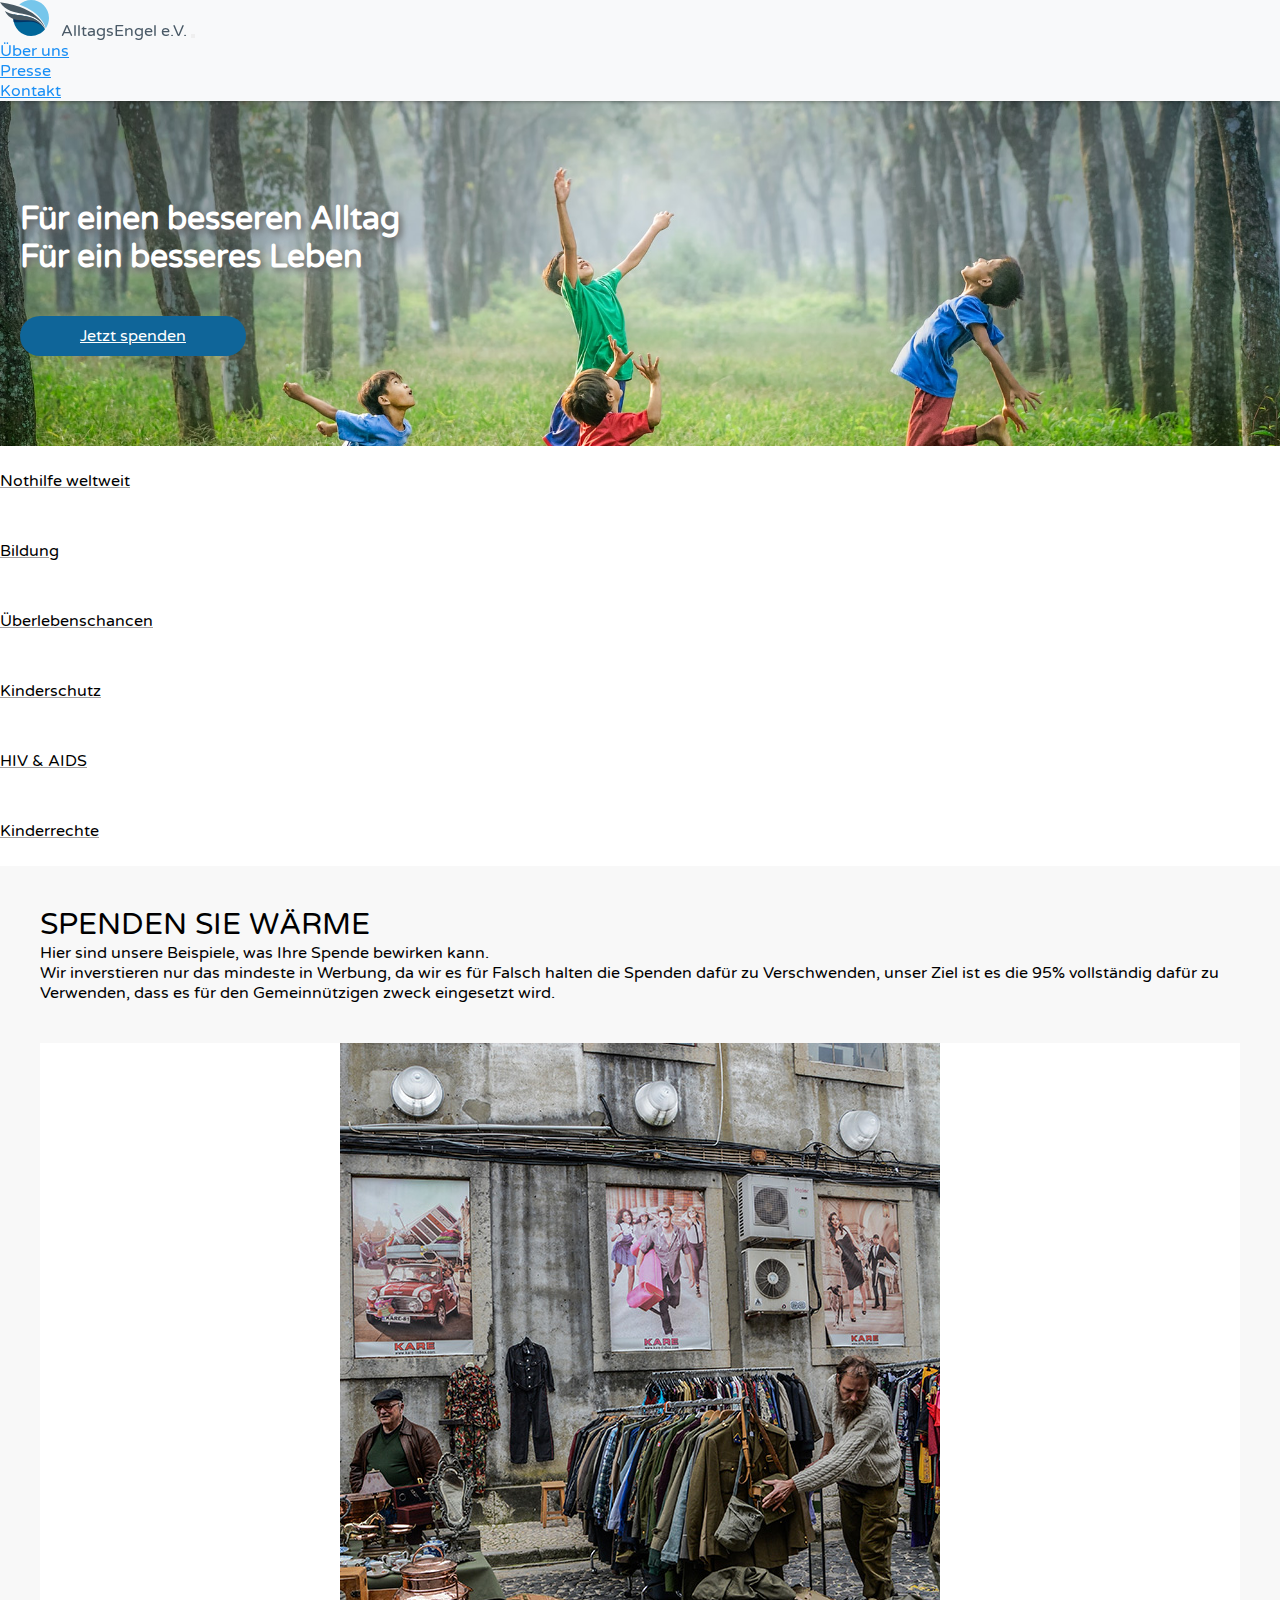
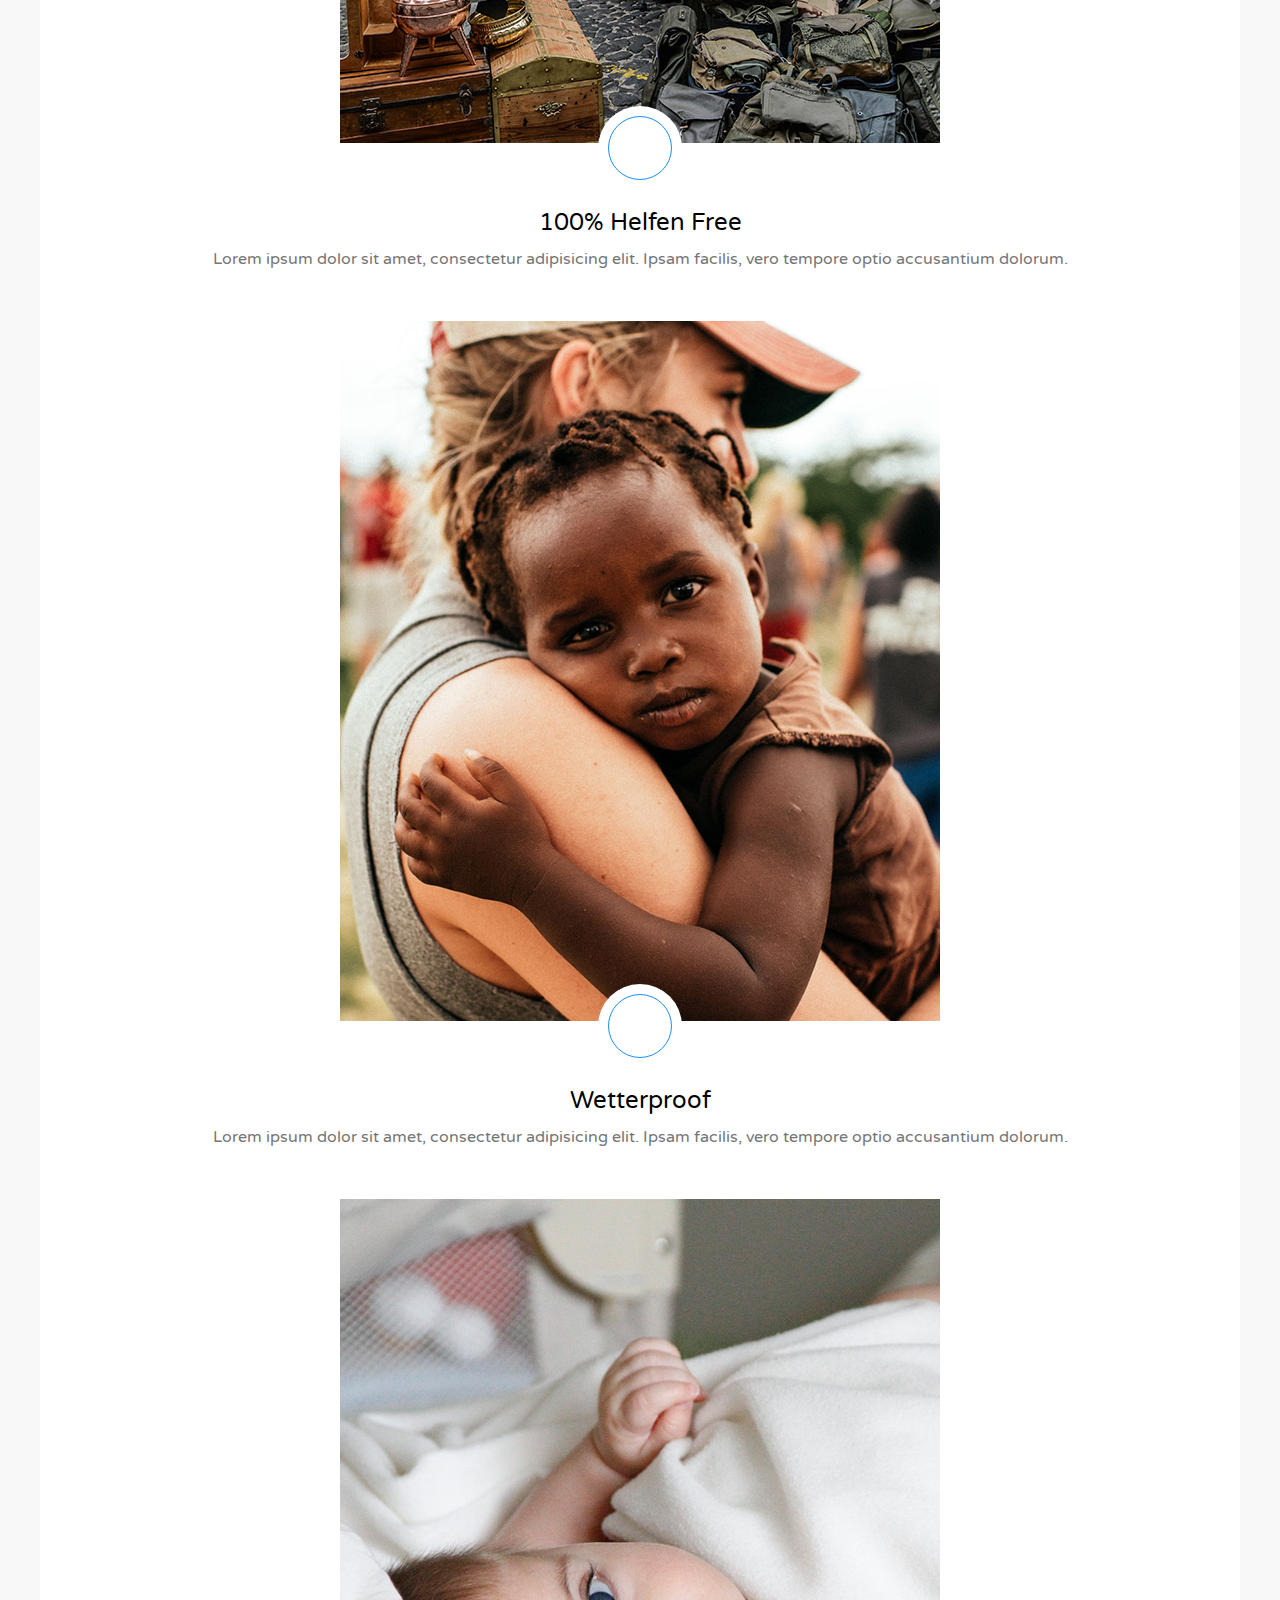
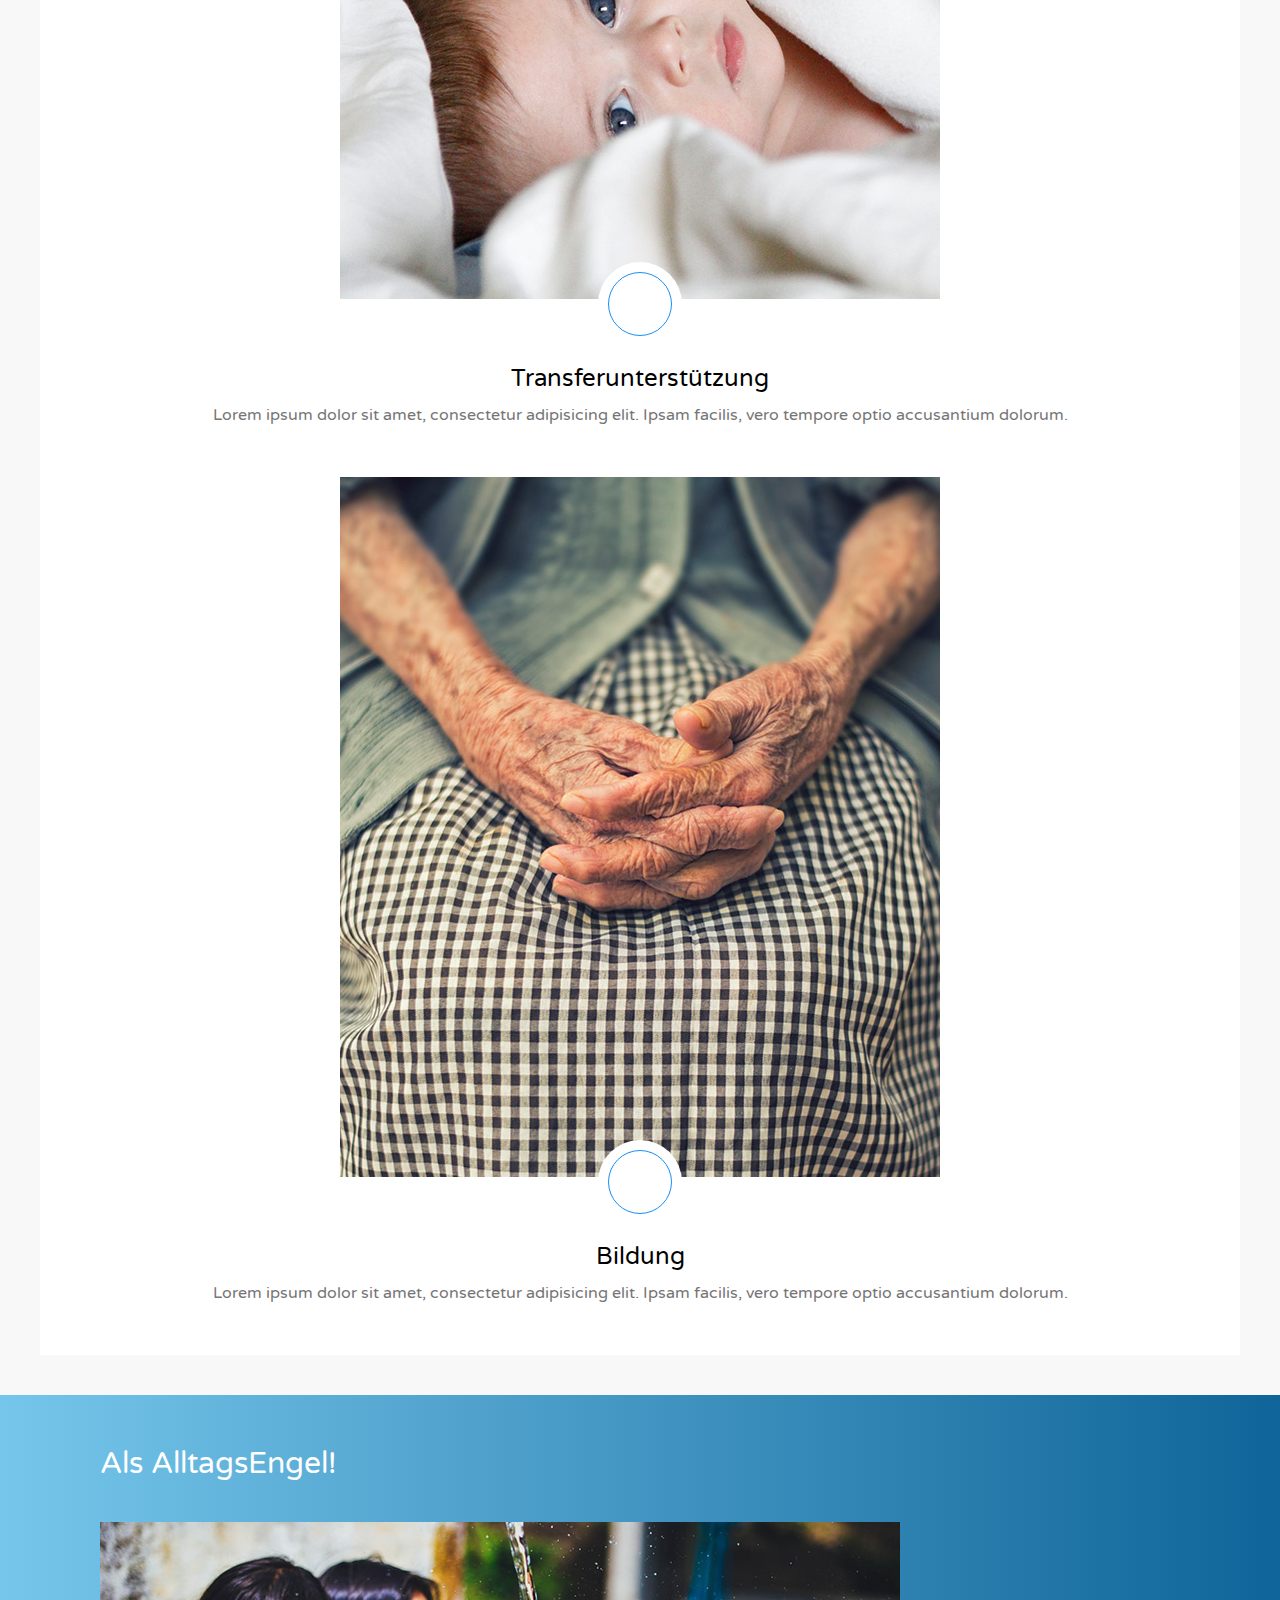
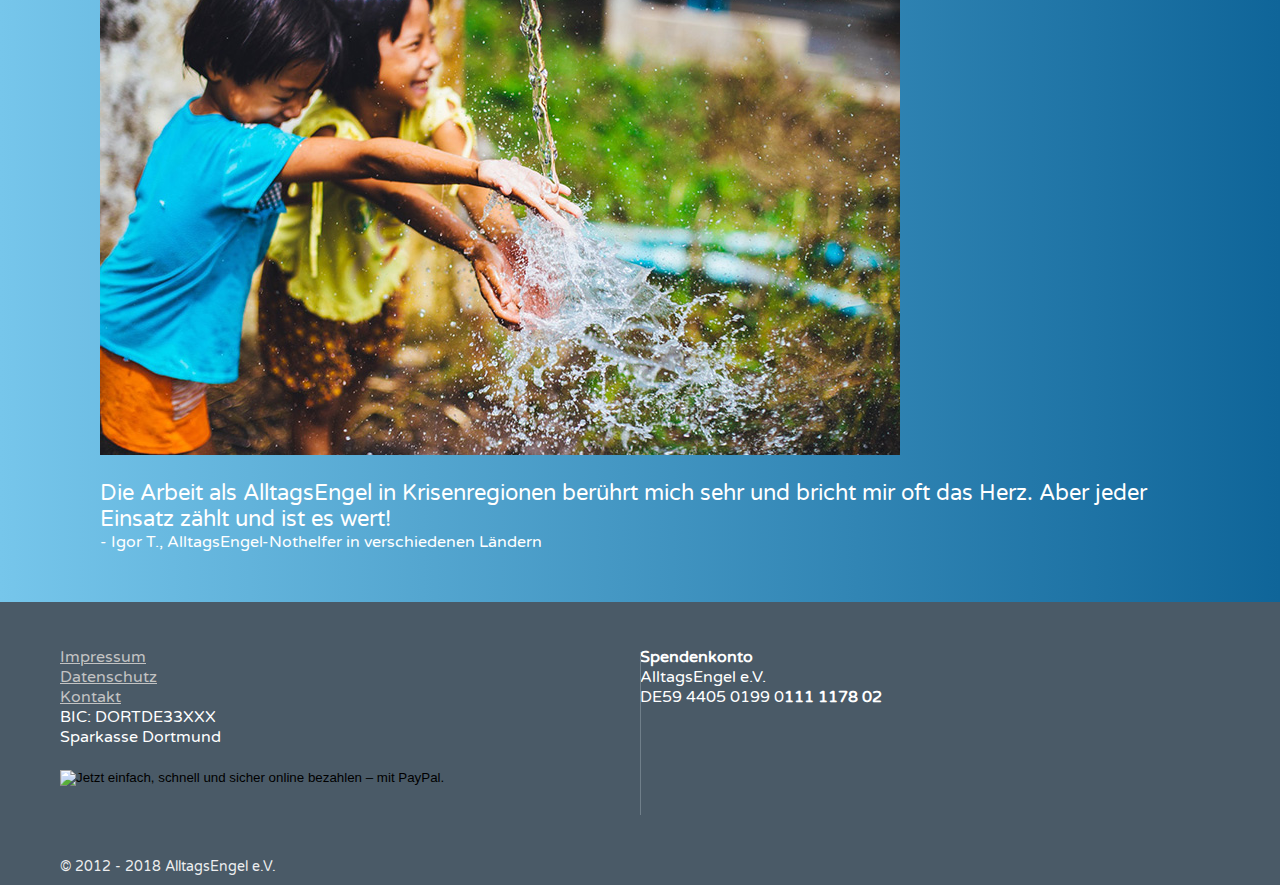
==== docs/index.html @ b0dc91b8 "init" ====
<!doctype html>
<html lang="en">
<head>
  <title>AlltagsEngel e.V.</title>
  <meta charset="utf-8">
  <meta name="viewport" content="width=device-width, initial-scale=1, shrink-to-fit=no">
  <link rel="stylesheet" href="https://maxcdn.bootstrapcdn.com/bootstrap/4.0.0-beta.2/css/bootstrap.min.css" integrity="sha384-PsH8R72JQ3SOdhVi3uxftmaW6Vc51MKb0q5P2rRUpPvrszuE4W1povHYgTpBfshb" crossorigin="anonymous">
  <link href="https://fonts.googleapis.com/css?family=Varela+Round" rel="stylesheet">
  <link rel="stylesheet" href="css/style.min.css">
  <style>
  .btn-primary {
    color: #fff;
    background-color: #0f6599 !important;
    border-color: #495962!important;
  }
  .btn-primary:hover {
    color: #fff;
    background-color: #495962 !important;
    border-color: #495962!important;
  }
  </style>

<link rel="apple-touch-icon" sizes="57x57" href="/img/favicon/apple-icon-57x57.png">
<link rel="apple-touch-icon" sizes="60x60" href="/img/favicon/apple-icon-60x60.png">
<link rel="apple-touch-icon" sizes="72x72" href="/img/favicon/apple-icon-72x72.png">
<link rel="apple-touch-icon" sizes="76x76" href="/img/favicon/apple-icon-76x76.png">
<link rel="apple-touch-icon" sizes="114x114" href="/img/favicon/apple-icon-114x114.png">
<link rel="apple-touch-icon" sizes="120x120" href="/img/favicon/apple-icon-120x120.png">
<link rel="apple-touch-icon" sizes="144x144" href="/img/favicon/apple-icon-144x144.png">
<link rel="apple-touch-icon" sizes="152x152" href="/img/favicon/apple-icon-152x152.png">
<link rel="apple-touch-icon" sizes="180x180" href="/img/favicon/apple-icon-180x180.png">
<link rel="icon" type="image/png" sizes="192x192"  href="/img/favicon/android-icon-192x192.png">
<link rel="icon" type="image/png" sizes="32x32" href="/img/favicon/favicon-32x32.png">
<link rel="icon" type="image/png" sizes="96x96" href="/img/favicon/favicon-96x96.png">
<link rel="icon" type="image/png" sizes="16x16" href="/img/favicon/favicon-16x16.png">
<link rel="manifest" href="/img/favicon/manifest.json">
<meta name="msapplication-TileColor" content="#0f6599">
<meta name="msapplication-TileImage" content="/img/favicon/ms-icon-144x144.png">
<meta name="theme-color" content="#0f6599 ">


</head>
<body>

  <div id="header">
    <div class="container">
      <nav class="navbar navbar-expand-lg navbar-light bg-light">
        <a class="navbar-brand" href="index.html">
          <img src="img/alltagsengel-logo.svg" alt="AlltagsEngel e.V. Logo" height="36px"> &nbsp;
          AlltagsEngel e.V.
        </a>
        <button class="navbar-toggler" type="button" data-toggle="collapse" data-target="#navbarSupportedContent" aria-controls="navbarSupportedContent" aria-expanded="false" aria-label="Toggle navigation">
          <span class="navbar-toggler-icon"></span>
        </button>

        <div class="collapse navbar-collapse" id="navbarSupportedContent">
          <ul class="navbar-nav ml-auto">
            <li class="nav-item active"><a class="nav-link" href="index.html">Über uns</a></li>
            <!--<li class="nav-item"><a class="nav-link" href="#">Für Spender</a></li>
            <li class="nav-item"><a class="nav-link" href="#">Aktuelles</a></li>-->
            <li class="nav-item "><a class="nav-link" href="presse.html">Presse</a></li>
            <li class="nav-item "><a class="nav-link" href="kontakt.html">Kontakt</a></li>
          </ul>
        </div>
      </nav>
    </div>
  </div>

  <div class="blc_welcome">
    <div class="container">
      <div class="jumbotron text-center">
        <h1 class="display-5" style="text-shadow: 3px 3px 6px rgb(101, 101, 101);">Für einen besseren Alltag<br/>Für ein besseres Leben</h1>
        <p class="lead">
          <a class="btn btn-primary btn-lg" href="https://www.paypal.com/cgi-bin/webscr?cmd=_s-xclick&hosted_button_id=SQ4GWABTQNSRS" role="button" target="_blank">Jetzt spenden</a>
        </p>
      </div>
    </div>
  </div>


  <div class="blc_service">
    <div class="container">
      <div class="service">
        <div class="row">
          <div class="col text-center">
            <div class="item">
              <a href="#">
                <i class="fas fa-life-ring"></i>
                <span class="title">Nothilfe weltweit</span>
              </a>
            </div>
          </div>
          <div class="col text-center">
            <div class="item">
              <a href="#">
                <i class="fas fa-building"></i>
                <span class="title">Bildung</span>
              </a>
            </div>
          </div>
          <div class="col text-center">
            <div class="item">
              <a href="#">
                <i class="fas fa-child"></i>
                <span class="title">Überlebenschancen</span>
              </a>
            </div>
          </div>
          <div class="col text-center">
            <div class="item">
              <a href="#">
                <i class="fas fa-medkit"></i>
                <span class="title">Kinderschutz</span>
              </a>
            </div>
          </div>
          <div class="col text-center">
            <div class="item">
              <a href="#">
                <i class="fas fa-anchor"></i>
                <span class="title">HIV & AIDS</span>
              </a>
            </div>
          </div>
          <div class="col text-center">
            <div class="item">
              <a href="#">
                <i class="fas fa-wheelchair"></i>
                <span class="title">Kinderrechte</span>
              </a>
            </div>
          </div>
        </div>
      </div>
    </div>
  </div>

  <div class="blc_slider" style="display: none">
    <div class="container">
      <div class="item">
        <h3>ENDLOSER KRIEG & EISIGE KÄLTE</h3>
        <p>Helfen Sie Kindern in Syrien den Winter zu überstehen</p>
      </div>
    </div>
  </div>

  <div class="blc_feature">
    <div class="container">
      <div class="feature">
        <div class="head text-center">
          <div class="title">SPENDEN SIE WÄRME</div>
          <div class="sub">Hier sind unsere Beispiele, was Ihre Spende bewirken kann.
              <br>
              Wir inverstieren nur das mindeste in Werbung, da wir es für Falsch halten die Spenden dafür zu Verschwenden,
              unser Ziel ist es die 95% vollständig dafür zu Verwenden, dass es für den Gemeinnützigen zweck eingesetzt wird.
          </div>
        </div>
        <div class="row">
          <div class="col">
            <div class="item">
              <div class="image">
                <img src="img/feature2.jpg" alt="" class="img-fluid">
                <div class="ico">
                  <i class="fab fa-accusoft"></i>
                </div>
              </div>
              <div class="title">100% Helfen Free</div>
              <div class="desc"><p>Lorem ipsum dolor sit amet, consectetur adipisicing elit. Ipsam facilis, vero tempore optio accusantium dolorum.</p></div>
            </div>
          </div>
          <div class="col">
            <div class="item">
              <div class="image">
                <img src="img/feature1.jpg" alt="" class="img-fluid">
                <div class="ico">
                  <i class="fas fa-birthday-cake"></i>
                </div>
              </div>
              <div class="title">Wetterproof</div>
              <div class="desc"><p>Lorem ipsum dolor sit amet, consectetur adipisicing elit. Ipsam facilis, vero tempore optio accusantium dolorum.</p></div>
            </div>
          </div>
          <div class="col">
            <div class="item">
              <div class="image">
                <img src="img/feature3.jpg" alt="" class="img-fluid">
                <div class="ico">
                  <i class="fab fa-fly"></i>
                </div>
              </div>
              <div class="title">Transferunterstützung</div>
              <div class="desc"><p>Lorem ipsum dolor sit amet, consectetur adipisicing elit. Ipsam facilis, vero tempore optio accusantium dolorum.</p></div>
            </div>
          </div>
          <div class="col">
            <div class="item">
              <div class="image">
                <img src="img/feature4.jpg" alt="" class="img-fluid">
                <div class="ico">
                  <i class="fas fa-fire-extinguisher"></i>
                </div>
              </div>
              <div class="title">Bildung</div>
              <div class="desc"><p>Lorem ipsum dolor sit amet, consectetur adipisicing elit. Ipsam facilis, vero tempore optio accusantium dolorum.</p></div>
            </div>
          </div>
        </div>
      </div>
    </div>
  </div>

  <div class="blc_akkordion" style="display:none">
    <div class="container">
      <div class="akkordion">
        <div class="head text-center">
          <div class="title">Your World, Just a Tap Away</div>
          <div class="sub">Stay in total control all the time. Whether you're using a smartphone, tablet, or computer, <br> a click or two is all you'll ever need to check in. The free Arlo app is available for iOS, Android, Apple TV and web browser.</div>
        </div>
        <div id="accordion" role="tablist">
          <div class="card">
            <div class="card-header" role="tab" id="headingOne">
              <h5 class="mb-0">
                <a data-toggle="collapse" href="#collapseOne" aria-expanded="true" aria-controls="collapseOne">
                  Be the First to Know
                </a>
              </h5>
            </div>

            <div id="collapseOne" class="collapse show" role="tabpanel" aria-labelledby="headingOne" data-parent="#accordion">
              <div class="card-body">
                Anim pariatur cliche reprehenderit, enim eiusmod high life accusamus terry richardson ad squid. 3 wolf moon officia aute, non cupidatat skateboard dolor brunch. Food truck quinoa nesciunt laborum eiusmod. Brunch 3 wolf moon tempor, sunt aliqua put a bird on it squid single-origin coffee nulla assumenda shoreditch et. Nihil anim keffiyeh helvetica, craft beer labore wes anderson cred nesciunt sapiente ea proident. Ad vegan excepteur butcher vice lomo. Leggings occaecat craft beer farm-to-table, raw denim aesthetic synth nesciunt you probably haven't heard of them accusamus labore sustainable VHS.
              </div>
            </div>
          </div>
          <div class="card">
            <div class="card-header" role="tab" id="headingTwo">
              <h5 class="mb-0">
                <a class="collapsed" data-toggle="collapse" href="#collapseTwo" aria-expanded="false" aria-controls="collapseTwo">
                  Never Miss a Moment Again
                </a>
              </h5>
            </div>
            <div id="collapseTwo" class="collapse" role="tabpanel" aria-labelledby="headingTwo" data-parent="#accordion">
              <div class="card-body">
                Anim pariatur cliche reprehenderit, enim eiusmod high life accusamus terry richardson ad squid. 3 wolf moon officia aute, non cupidatat skateboard dolor brunch. Food truck quinoa nesciunt laborum eiusmod. Brunch 3 wolf moon tempor, sunt aliqua put a bird on it squid single-origin coffee nulla assumenda shoreditch et. Nihil anim keffiyeh helvetica, craft beer labore wes anderson cred nesciunt sapiente ea proident. Ad vegan excepteur butcher vice lomo. Leggings occaecat craft beer farm-to-table, raw denim aesthetic synth nesciunt you probably haven't heard of them accusamus labore sustainable VHS.
              </div>
            </div>
          </div>
          <div class="card">
            <div class="card-header" role="tab" id="headingThree">
              <h5 class="mb-0">
                <a class="collapsed" data-toggle="collapse" href="#collapseThree" aria-expanded="false" aria-controls="collapseThree">
                  Get More Angles Covered
                </a>
              </h5>
            </div>
            <div id="collapseThree" class="collapse" role="tabpanel" aria-labelledby="headingThree" data-parent="#accordion">
              <div class="card-body">
                Anim pariatur cliche reprehenderit, enim eiusmod high life accusamus terry richardson ad squid. 3 wolf moon officia aute, non cupidatat skateboard dolor brunch. Food truck quinoa nesciunt laborum eiusmod. Brunch 3 wolf moon tempor, sunt aliqua put a bird on it squid single-origin coffee nulla assumenda shoreditch et. Nihil anim keffiyeh helvetica, craft beer labore wes anderson cred nesciunt sapiente ea proident. Ad vegan excepteur butcher vice lomo. Leggings occaecat craft beer farm-to-table, raw denim aesthetic synth nesciunt you probably haven't heard of them accusamus labore sustainable VHS.
              </div>
            </div>
          </div>
        </div>
      </div>
    </div>
  </div>

  <div class="blc_history">
    <div class="container">
      <div class="history">
        <div class="head text-center">
          <div class="title">Als AlltagsEngel!</div>
        </div>
        <div class="row">
          <div class="col">
            <img src="img/quote.jpg" alt="" class="img-fluid">
          </div>
          <div class="col">
            <blockquote>
              <i class="fas fa-quote-right"></i> Die Arbeit als AlltagsEngel in Krisenregionen berührt mich sehr und bricht mir oft das Herz. 
              Aber jeder Einsatz zählt und ist es wert!
            </blockquote>
            <div class="cite_author">- Igor T., AlltagsEngel-Nothelfer in verschiedenen Ländern</div>
          </div>
        </div>
      </div>
    </div>
  </div>

  <div class="blc_media" style="display:none">
    <div class="container">
      <div class="media">
        <div class="row">
          <div class="col">
            <div class="head text-center">
              <div class="title">In unsere Press</div>
            </div>
            <blockquote>
              “These neat-looking cameras are a cinch to install and can be placed just about anywhere, and they deliver sharp daytime and nighttime video”
            </blockquote>
            <div class="author">John R. Delaney - <a href="#">PCMag.com</a></div>
          </div>
          <div class="col">
            <div class="head text-center">
              <div class="title">Unsere Partners</div>
            </div>
          </div>
        </div>
      </div>
    </div>
  </div>

  <div class="blc_news" style="display:none">
    <div class="container">
      <div class="news">
        <div class="head text-center">
          <div class="title">Aktuelles</div>
          <div class="link"><a href="#">Alle Beiträge</a></div>
        </div>
        <div class="row">
          <div class="col">
            <div class="item">
              <div class="image"><a href="#"><img src="img/news1.jpg" alt="" class="img-fluid"></a></div>
              <div class="title"><a href="#">Weihnachtsbrief: 25 mal 0 ergibt nächstes Jahr 5000</a></div>
              <div class="desc"><p>Diese Rechnung hebelt alle mathematische Logik aus und stimmt dennoch. Wer wissen will, welcher erschreckende Hintergrund zu diesem Ergebnis führt, liest unseren Weihnachtsbrief 2017...</p></div>
            </div>
          </div>
          <div class="col">
            <div class="item">
              <div class="image"><a href="#"><img src="img/news2.jpg" alt="" class="img-fluid"></a></div>
              <div class="title"><a href="#">Weihnachtsbrief: 25 mal 0 ergibt nächstes Jahr 5000</a></div>
              <div class="desc"><p>Diese Rechnung hebelt alle mathematische Logik aus und stimmt dennoch. Wer wissen will, welcher erschreckende Hintergrund zu diesem Ergebnis führt, liest unseren Weihnachtsbrief 2017...</p></div>
            </div>
          </div>
          <div class="col">
            <div class="item">
              <div class="image"><a href="#"><img src="img/news3.jpg" alt="" class="img-fluid"></a></div>
              <div class="title"><a href="#">Weihnachtsbrief: 25 mal 0 ergibt nächstes Jahr 5000</a></div>
              <div class="desc"><p>Diese Rechnung hebelt alle mathematische Logik aus und stimmt dennoch. Wer wissen will, welcher erschreckende Hintergrund zu diesem Ergebnis führt, liest unseren Weihnachtsbrief 2017...</p></div>
            </div>
          </div>
        </div>
      </div>
    </div>
  </div>

  <div id="footer">
    <div class="container">
      <div class="footer-content">
        <div class="row">
          <div class="col">
            <div class="menu">
              <div class="item">
                <ul>
                  <li><a href="impressum.html">Impressum</a></li>
                  <li><a href="datenschutz.html">Datenschutz</a></li>
                  <li><a href="kontakt.html">Kontakt</a></li>
                </ul>
              </div>
              <div class="item" style="display:none">
                <div class="title">Weitere Angebote</div>
                <ul>
                  <li><a href="#">Blog</a></li>
                </ul>
              </div>
            </div>
          </div>
          <div class="col">
            <div>
                <b>Spendenkonto</b><br/>
                AlltagsEngel e.V.<br/>
                DE59 4405 0199 0<b>111 1178 02</b><br/>
                BIC: DORTDE33XXX<br/>
                Sparkasse Dortmund<br/>
                <br/>

                  <form action="https://www.paypal.com/cgi-bin/webscr" method="post" target="_top">
                    <input type="hidden" name="cmd" value="_s-xclick">
                    <input type="hidden" name="hosted_button_id" value="SQ4GWABTQNSRS">
                    <input type="image" src="https://www.paypalobjects.com/de_DE/DE/i/btn/btn_donate_SM.gif" border="0" name="submit" alt="Jetzt einfach, schnell und sicher online bezahlen – mit PayPal.">
                    <img alt="" border="0" src="https://www.paypalobjects.com/de_DE/i/scr/pixel.gif" width="1" height="1">
                  </form>


            </div>
            <div class="newsletter" style="display:none">
              <div class="title">Join Our Newsletter</div>
              <form action="#">
                <input type="text" placeholder="Email address">
                <button>GO</button>
              </form>
            </div>
            <div class="social">
              <a href="https://www.facebook.com/AlltagsEngel-eV-259475700794579/" target="_blank"><i class="fab fa-facebook-f"></i></a>
              <a href="#"><i class="fab fa-twitter"></i></a>
              <a href="#"><i class="fab fa-instagram"></i></a>
              <a href="#"><i class="fab fa-youtube"></i></a>
            </div>
          </div>
        </div>
        <div class="copyright">
          <br/>
          &copy; 2012 - 2018 AlltagsEngel e.V.
        </div>
      </div>
    </div>
  </div>


  <script src="https://code.jquery.com/jquery-3.2.1.slim.min.js" integrity="sha384-KJ3o2DKtIkvYIK3UENzmM7KCkRr/rE9/Qpg6aAZGJwFDMVNA/GpGFF93hXpG5KkN" crossorigin="anonymous"></script>
  <script src="https://cdnjs.cloudflare.com/ajax/libs/popper.js/1.12.3/umd/popper.min.js" integrity="sha384-vFJXuSJphROIrBnz7yo7oB41mKfc8JzQZiCq4NCceLEaO4IHwicKwpJf9c9IpFgh" crossorigin="anonymous"></script>
  <script src="https://maxcdn.bootstrapcdn.com/bootstrap/4.0.0-beta.2/js/bootstrap.min.js" integrity="sha384-alpBpkh1PFOepccYVYDB4do5UnbKysX5WZXm3XxPqe5iKTfUKjNkCk9SaVuEZflJ" crossorigin="anonymous"></script>
  <script defer src="https://use.fontawesome.com/releases/v5.0.2/js/all.js"></script>
</body>
</html>
---- docs/css/style.min.css ----
*{margin:0;padding:0;list-style:none}body{font-family:'Varela Round', Arial, Helvetica, sans-serif;font-size:16px;background-color:#e5e5e5}a{color:#1a8ff5}a:hover{text-decoration:none}.head{margin-bottom:40px}.head .title{font-size:30px}#header{position:fixed;left:0;right:0;top:0;box-shadow:0 0 4px rgba(0,0,0,0.5);background-color:#f8f9fa;z-index:10}#header .navbar-brand{color:#4a5a67;position:relative}.blc_welcome .jumbotron{background:url("../img/welcome.jpg") center;background-size:cover;color:#fff;padding:200px 20px 100px;border-radius:0;margin:0}.blc_welcome .btn{border-radius:30px;padding:10px 60px}.blc_welcome h1{margin-bottom:50px}.blc_service .service{background-color:#fff}.blc_service .service .item{padding:25px 0;transition:all 0.3s ease;box-shadow:0 0 20px transparent}.blc_service .service .item:hover{box-shadow:0 0 40px rgba(0,0,0,0.1)}.blc_service .service .item svg{margin-bottom:10px;font-size:50px}.blc_service .service .item a{color:#a2a2a2;display:block;transition:all 0.3s ease}.blc_service .service .item a .title{color:#000;transition:all 0.3s ease}.blc_service .service .item a:hover{color:#1a8ff5}.blc_service .service .item a:hover .title{color:#1a8ff5}.blc_service .service .item .title{display:block}.blc_feature .feature{background-color:#f8f8f8;padding:40px}.blc_feature .item{background-color:#fff;text-align:center;transition:all 0.3s ease;box-shadow:0 0 20px transparent}.blc_feature .item:hover{box-shadow:0 0 40px rgba(0,0,0,0.1)}.blc_feature .item .image{position:relative;margin-bottom:60px}.blc_feature .item .image .ico{width:62px;height:62px;display:block;border-radius:50%;background-color:#fff;position:absolute;bottom:0;left:50%;line-height:72px;text-align:center;transform:translate(-50%, 50%);border:1px solid #1a8ff5;color:#1a8ff5;box-shadow:0 0 0 10px #fff}.blc_feature .item .image .ico svg{font-size:30px}.blc_feature .item .title{font-size:24px;margin-bottom:10px}.blc_feature .item .desc{padding:0 20px 50px;color:#757575}.blc_feature .item p{line-height:24px}.blc_akkordion .akkordion{background-color:#fff;padding:60px 160px}.blc_akkordion .card{border:0}.blc_akkordion .card a{color:#1a8ff5}.blc_akkordion .card a.collapsed{color:#000}.blc_akkordion .card .card-header{background:transparent;border:0}.blc_akkordion .card .card-body{padding-top:0;line-height:26px}.blc_history .history{
    color: #fff;
    padding: 50px 100px; 
    background: #0f6599;
    background: -moz-linear-gradient(left,#76c6eb 0%, #0f6599 100%);
    background: -webkit-linear-gradient(left, #76c6eb 0%, #0f6599 100%);
    background: linear-gradient(to right, #76c6eb 0%, #0f6599 100%);
    filter: progid:DXImageTransform.Microsoft.gradient( startColorstr='#76c6eb', endColorstr='#0f6599',GradientType=1 ); /* IE6-9 */
}
.blc_history .history blockquote{font-size:22px;padding-top:20px}.blc_history .history blockquote svg{font-size:60px}.blc_media .media{background-color:#fff;padding:50px 100px}.blc_media .media blockquote{text-align:center;font-size:22px;line-height:34px}.blc_media .media .author{text-align:center;font-style:italic}.blc_news .head{position:relative}.blc_news .head .link{position:absolute;top:50%;right:0;transform:translateY(-50%)}.blc_news .news{background-color:#f1f1f1;padding:50px 60px}.blc_news .news .item{background-color:#fff;text-align:center}.blc_news .news .title{padding:20px 30px}.blc_news .news .desc{padding:0 30px 20px}.blc_details .details{background-color:#fff;padding:50px 30% 50px 60px}.footer-content{background:#4a5a67;color:#fff;padding:45px 60px 10px;position:relative}.footer-content:before{content:'';background-color:#707f8a;width:1px;position:absolute;top:50px;bottom:70px;left:50%;display:block}.footer-content a{color:#c3c3c3}.footer-content a:hover{color:#fff}.footer-content .title{margin-bottom:20px;font-size:18px}.footer-content .menu .item{float:left;width:50%}.footer-content .newsletter{padding-left:140px;position:relative;margin-bottom:40px}.footer-content .newsletter input{border:0;background-color:#fff;border-radius:50px;padding:10px 30px;width:100%}.footer-content .newsletter button{position:absolute;bottom:0;right:0;background-color:transparent;border:0;width:60px;height:44px;cursor:pointer}.footer-content .social{padding-left:140px}.footer-content .social a{font-size:28px;margin-right:20px}.footer-content .copyright{font-size:14px;padding-top:20px;opacity:0.9}.footer-content .copyright a{margin-right:20px}@media (min-width: 1400px){.container{max-width:1440px}}
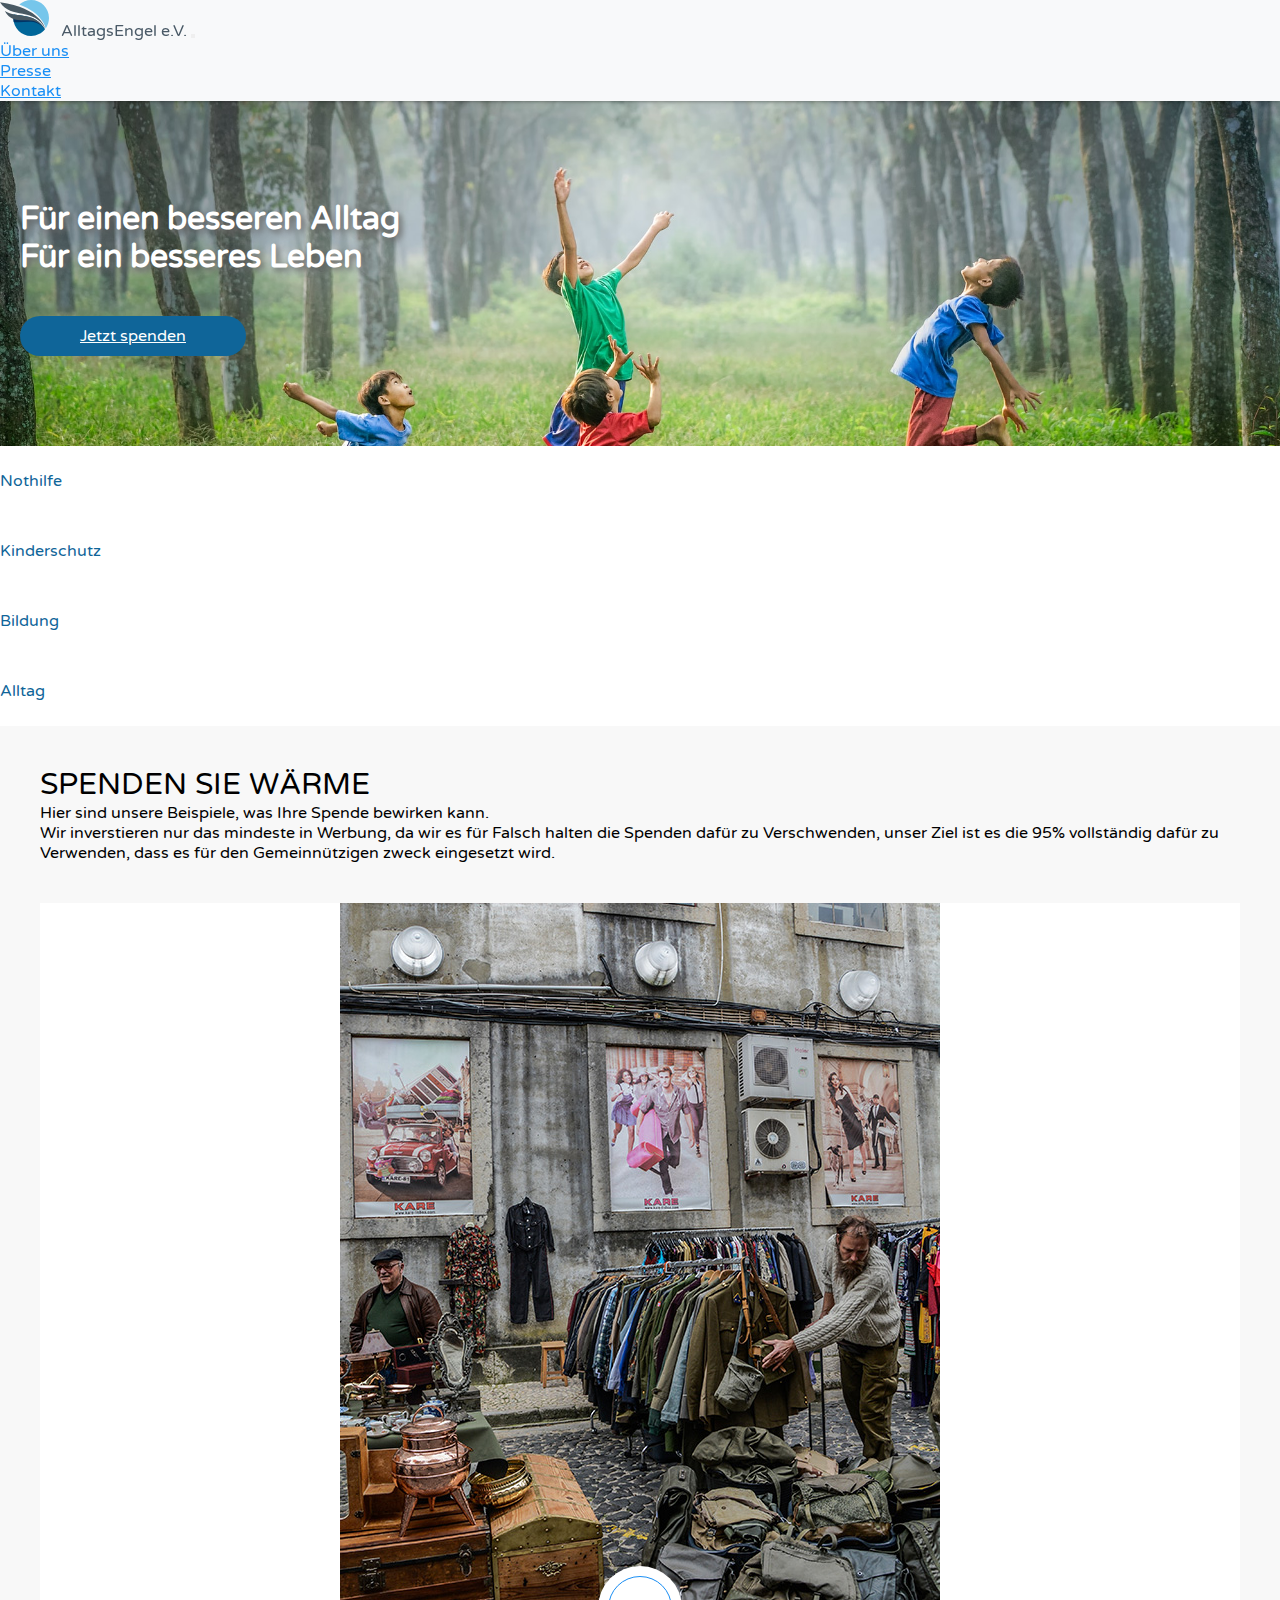
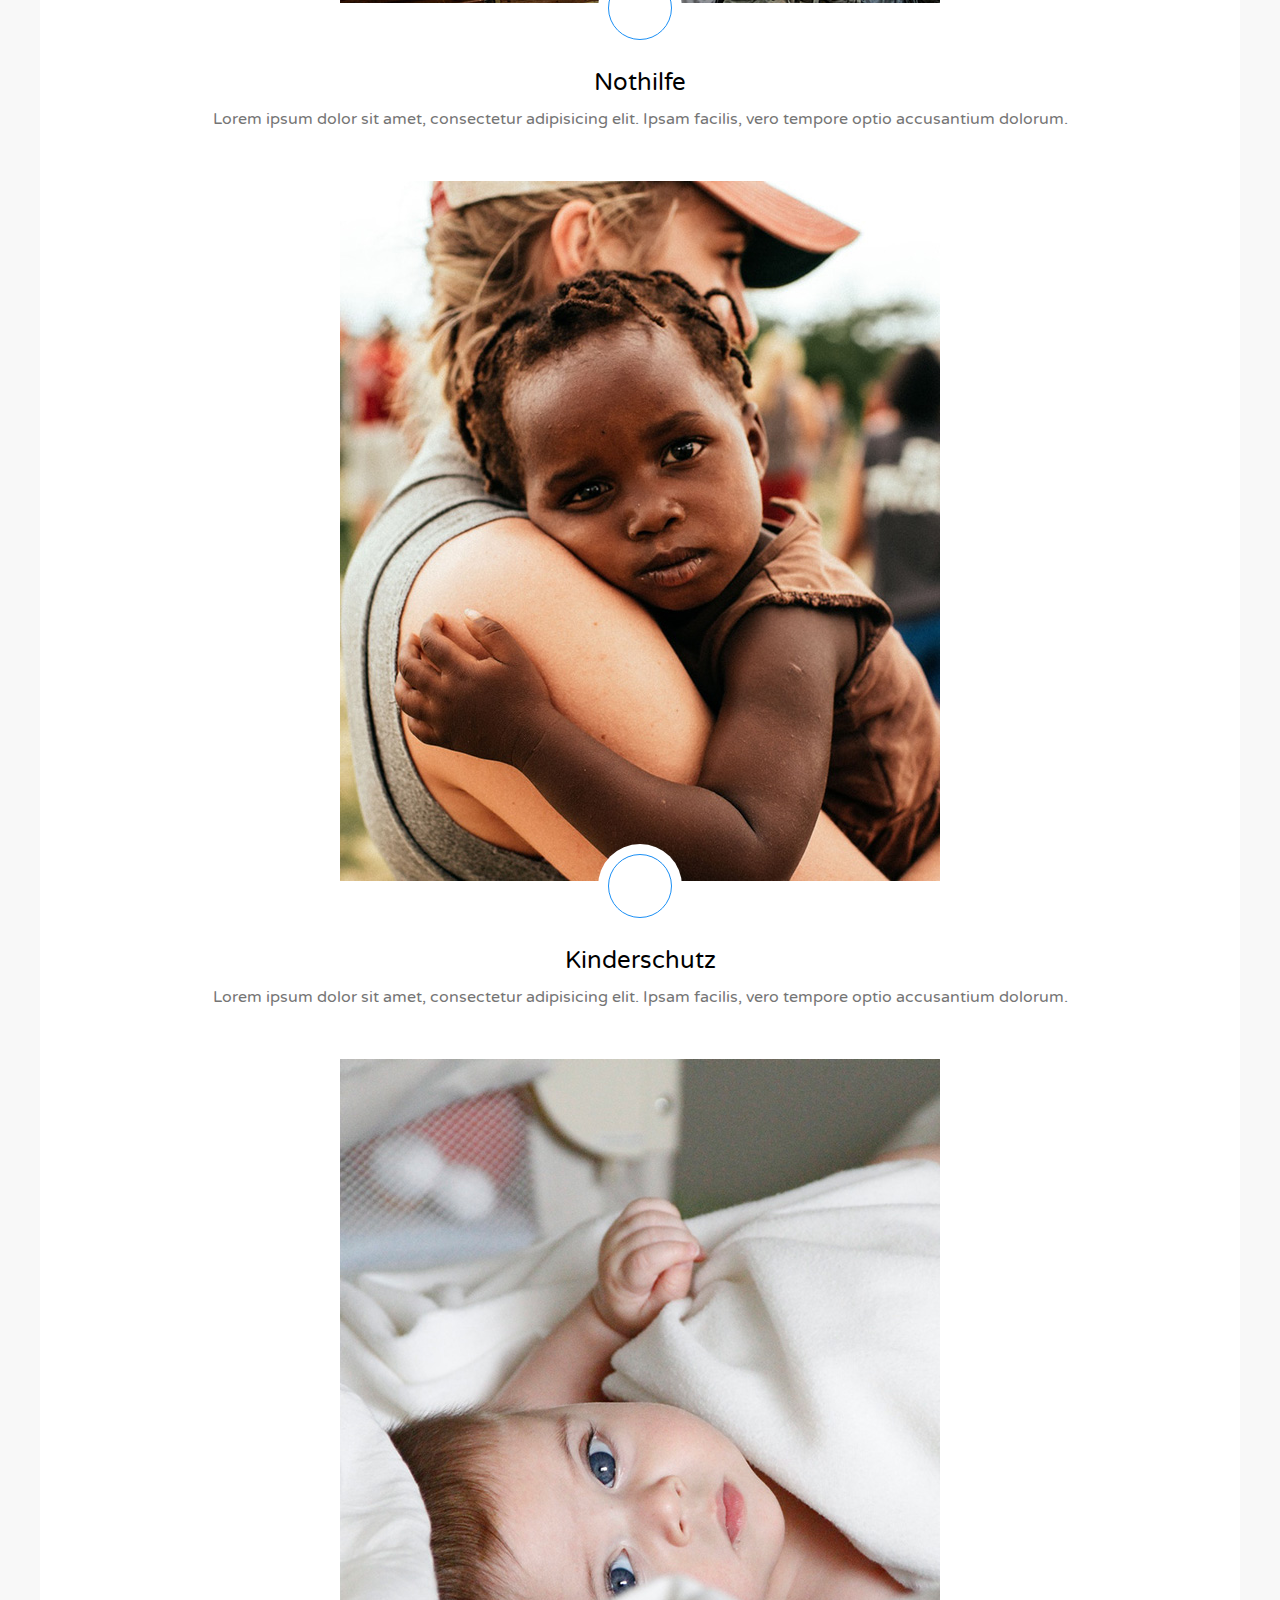
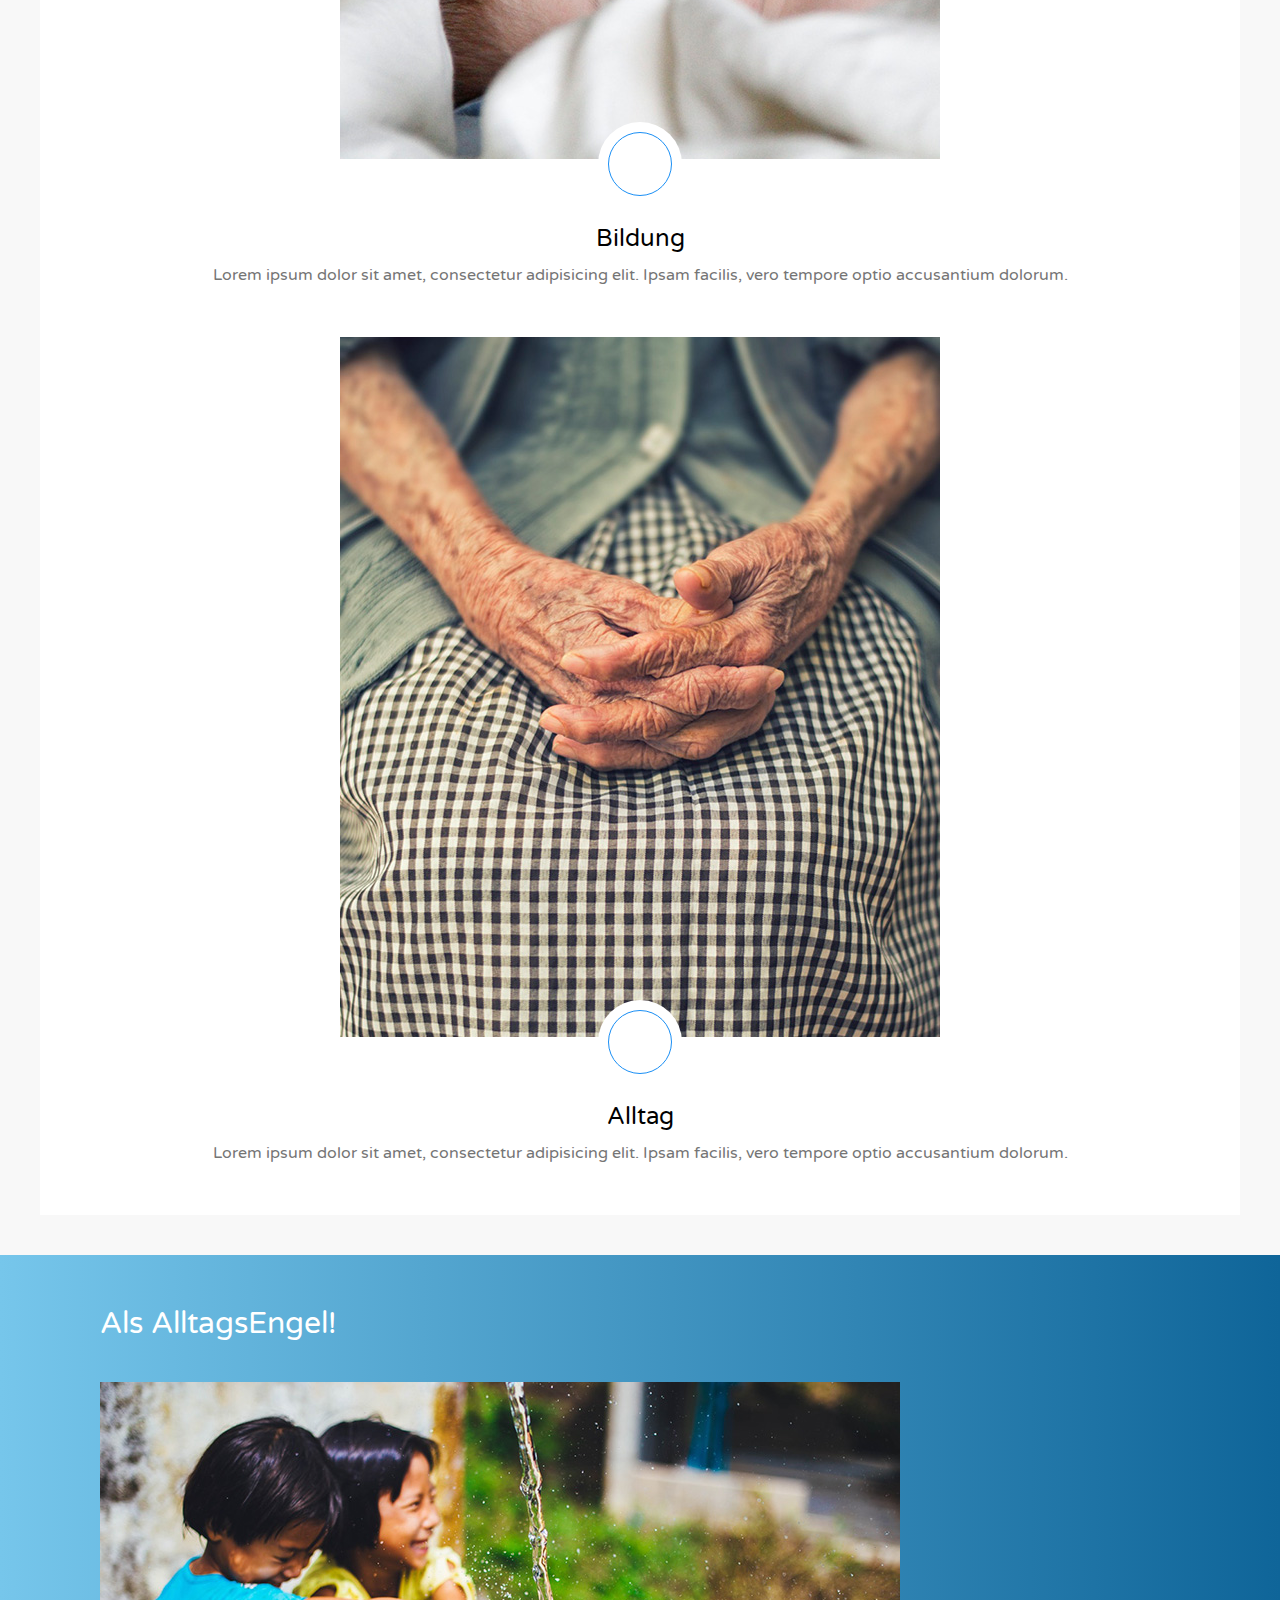
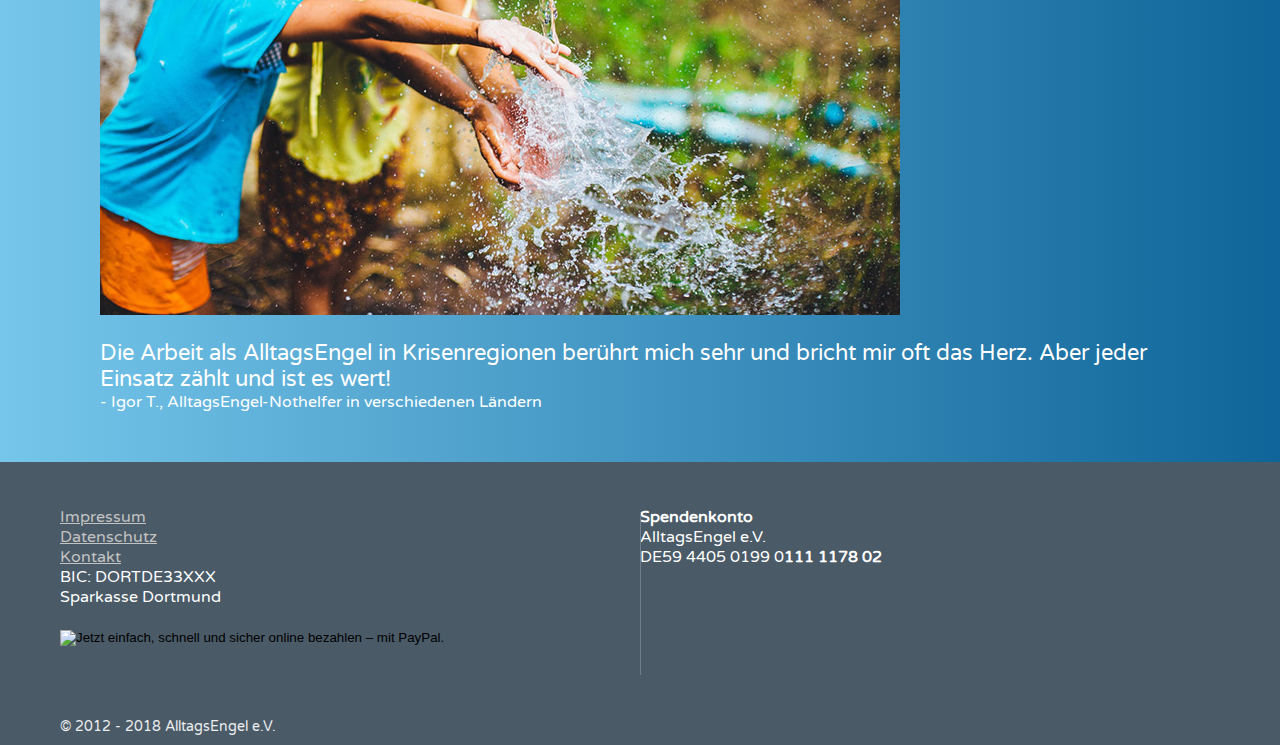
==== commit f65e564e: "update src" ====
--- a/docs/index.html
+++ b/docs/index.html
@@ -3,7 +3,8 @@
 <head>
   <title>AlltagsEngel e.V.</title>
   <meta charset="utf-8">
-  <meta name="viewport" content="width=device-width, initial-scale=1, shrink-to-fit=no">
+  <meta name="viewport" content="width=device-width, initial-scale=1">
+  <!--<meta name="viewport" content="width=device-width, initial-scale=1, shrink-to-fit=no">-->
   <link rel="stylesheet" href="https://maxcdn.bootstrapcdn.com/bootstrap/4.0.0-beta.2/css/bootstrap.min.css" integrity="sha384-PsH8R72JQ3SOdhVi3uxftmaW6Vc51MKb0q5P2rRUpPvrszuE4W1povHYgTpBfshb" crossorigin="anonymous">
   <link href="https://fonts.googleapis.com/css?family=Varela+Round" rel="stylesheet">
   <link rel="stylesheet" href="css/style.min.css">
@@ -82,58 +83,44 @@
     <div class="container">
       <div class="service">
         <div class="row">
-          <div class="col text-center">
-            <div class="item">
-              <a href="#">
+          <div class="col-sm-3 col-xs-6 text-center">
+            <div class="item">
+              <span style="color:#0f6599">
                 <i class="fas fa-life-ring"></i>
-                <span class="title">Nothilfe weltweit</span>
-              </a>
-            </div>
-          </div>
-          <div class="col text-center">
-            <div class="item">
-              <a href="#">
+                <span class="title">Nothilfe</span>
+              </span>
+            </div>
+          </div>
+          <div class="col-sm-3 col-xs-6 text-center">
+            <div class="item">
+              <span style="color:#0f6599">
+                <i class="fas fa-child"></i>
+                <span class="title">Kinderschutz</span>
+              </span>
+            </div>
+          </div>
+          <div class="col-sm-3 col-xs-6 text-center">
+            <div class="item">
+              <span style="color:#0f6599">
                 <i class="fas fa-building"></i>
                 <span class="title">Bildung</span>
-              </a>
-            </div>
-          </div>
-          <div class="col text-center">
-            <div class="item">
-              <a href="#">
-                <i class="fas fa-child"></i>
-                <span class="title">Überlebenschancen</span>
-              </a>
-            </div>
-          </div>
-          <div class="col text-center">
-            <div class="item">
-              <a href="#">
-                <i class="fas fa-medkit"></i>
-                <span class="title">Kinderschutz</span>
-              </a>
-            </div>
-          </div>
-          <div class="col text-center">
-            <div class="item">
-              <a href="#">
-                <i class="fas fa-anchor"></i>
-                <span class="title">HIV & AIDS</span>
-              </a>
-            </div>
-          </div>
-          <div class="col text-center">
-            <div class="item">
-              <a href="#">
+              </span>
+            </div>
+          </div>
+          <div class="col-sm-3 col-xs-6 text-center">
+            <div class="item">
+              <span style="color:#0f6599">
                 <i class="fas fa-wheelchair"></i>
-                <span class="title">Kinderrechte</span>
-              </a>
-            </div>
-          </div>
-        </div>
-      </div>
-    </div>
-  </div>
+                <span class="title">Alltag</span>
+              </span>
+            </div>
+          </div>
+        </div>
+      </div>
+    </div>
+  </div>
+  
+
 
   <div class="blc_slider" style="display: none">
     <div class="container">
@@ -161,10 +148,10 @@
               <div class="image">
                 <img src="img/feature2.jpg" alt="" class="img-fluid">
                 <div class="ico">
-                  <i class="fab fa-accusoft"></i>
+                  <i class="fas fa-life-ring"></i>
                 </div>
               </div>
-              <div class="title">100% Helfen Free</div>
+              <div class="title">Nothilfe</div>
               <div class="desc"><p>Lorem ipsum dolor sit amet, consectetur adipisicing elit. Ipsam facilis, vero tempore optio accusantium dolorum.</p></div>
             </div>
           </div>
@@ -173,10 +160,10 @@
               <div class="image">
                 <img src="img/feature1.jpg" alt="" class="img-fluid">
                 <div class="ico">
-                  <i class="fas fa-birthday-cake"></i>
+                  <i class="fas fa-child"></i>
                 </div>
               </div>
-              <div class="title">Wetterproof</div>
+              <div class="title">Kinderschutz</div>
               <div class="desc"><p>Lorem ipsum dolor sit amet, consectetur adipisicing elit. Ipsam facilis, vero tempore optio accusantium dolorum.</p></div>
             </div>
           </div>
@@ -185,10 +172,10 @@
               <div class="image">
                 <img src="img/feature3.jpg" alt="" class="img-fluid">
                 <div class="ico">
-                  <i class="fab fa-fly"></i>
+                  <i class="fas fa-building"></i>
                 </div>
               </div>
-              <div class="title">Transferunterstützung</div>
+              <div class="title">Bildung</div>
               <div class="desc"><p>Lorem ipsum dolor sit amet, consectetur adipisicing elit. Ipsam facilis, vero tempore optio accusantium dolorum.</p></div>
             </div>
           </div>
@@ -197,10 +184,10 @@
               <div class="image">
                 <img src="img/feature4.jpg" alt="" class="img-fluid">
                 <div class="ico">
-                  <i class="fas fa-fire-extinguisher"></i>
+                  <i class="fas fa-wheelchair"></i>
                 </div>
               </div>
-              <div class="title">Bildung</div>
+              <div class="title">Alltag</div>
               <div class="desc"><p>Lorem ipsum dolor sit amet, consectetur adipisicing elit. Ipsam facilis, vero tempore optio accusantium dolorum.</p></div>
             </div>
           </div>
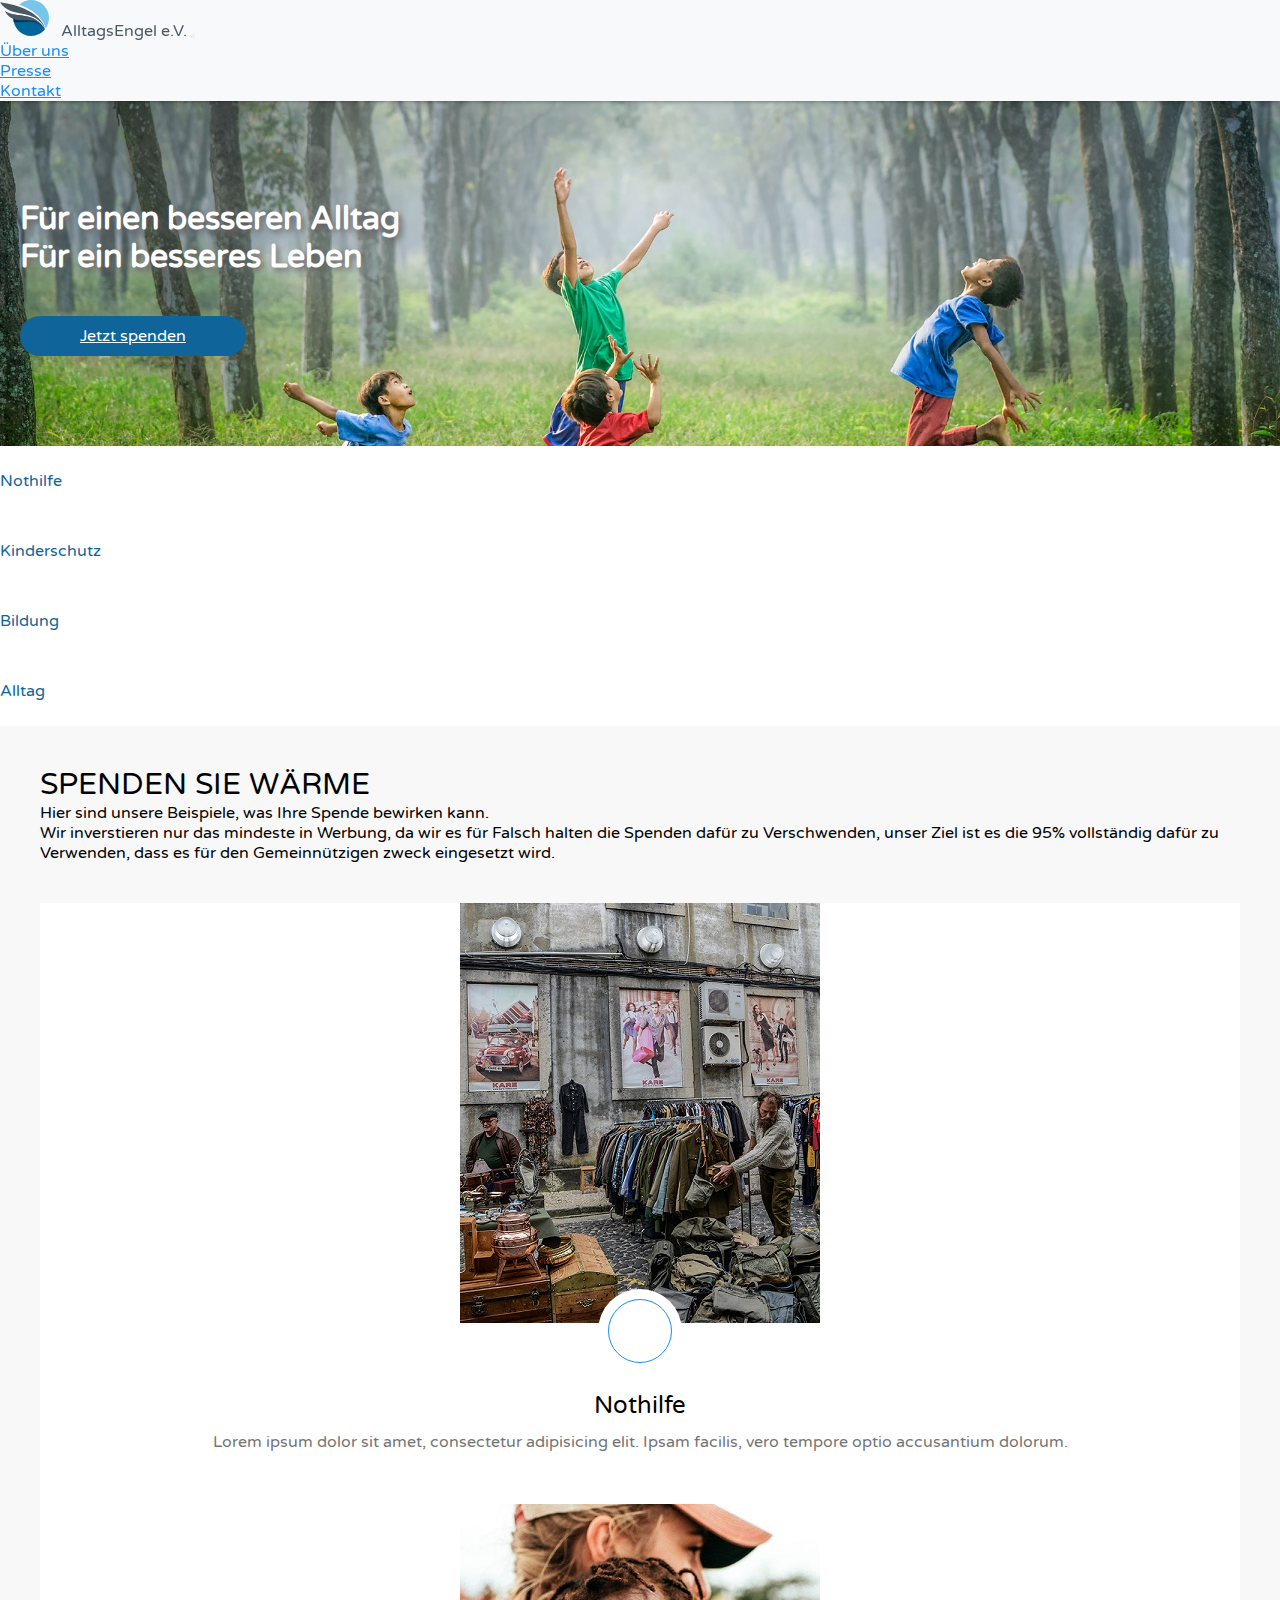
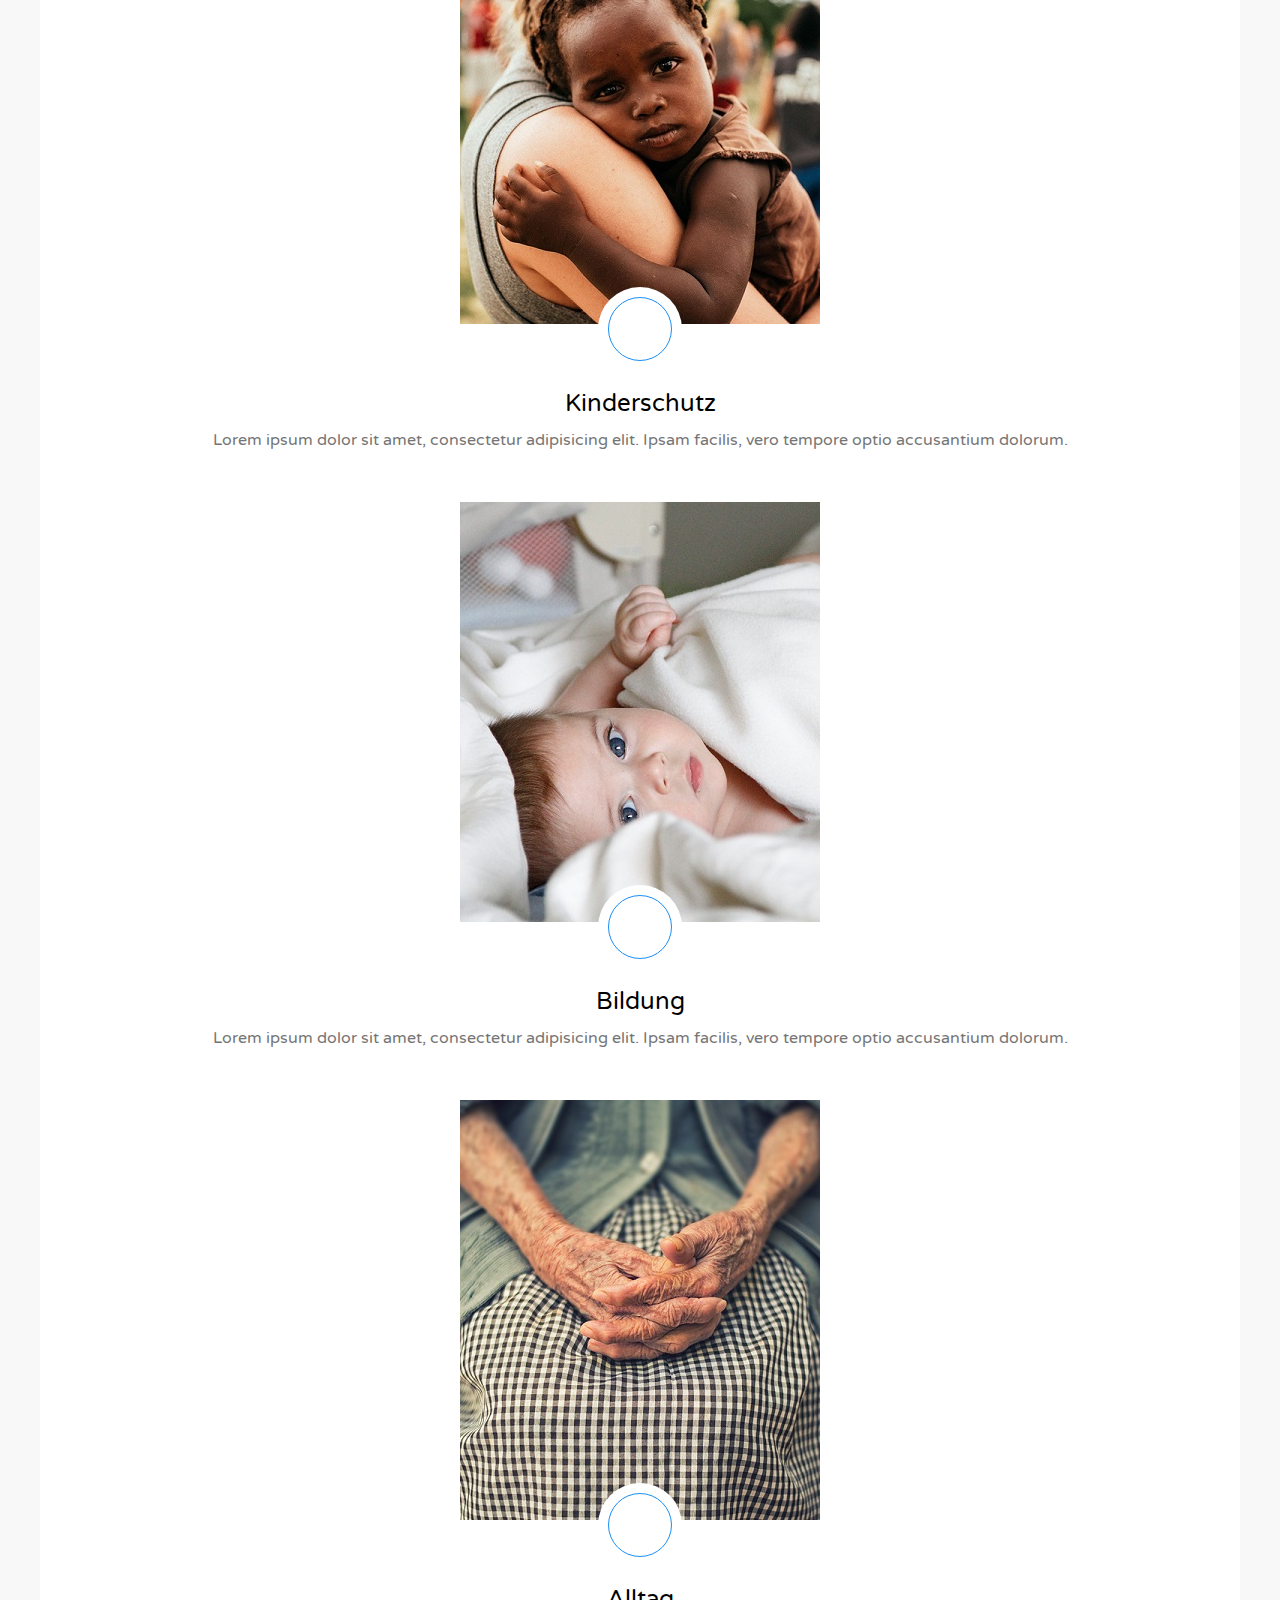
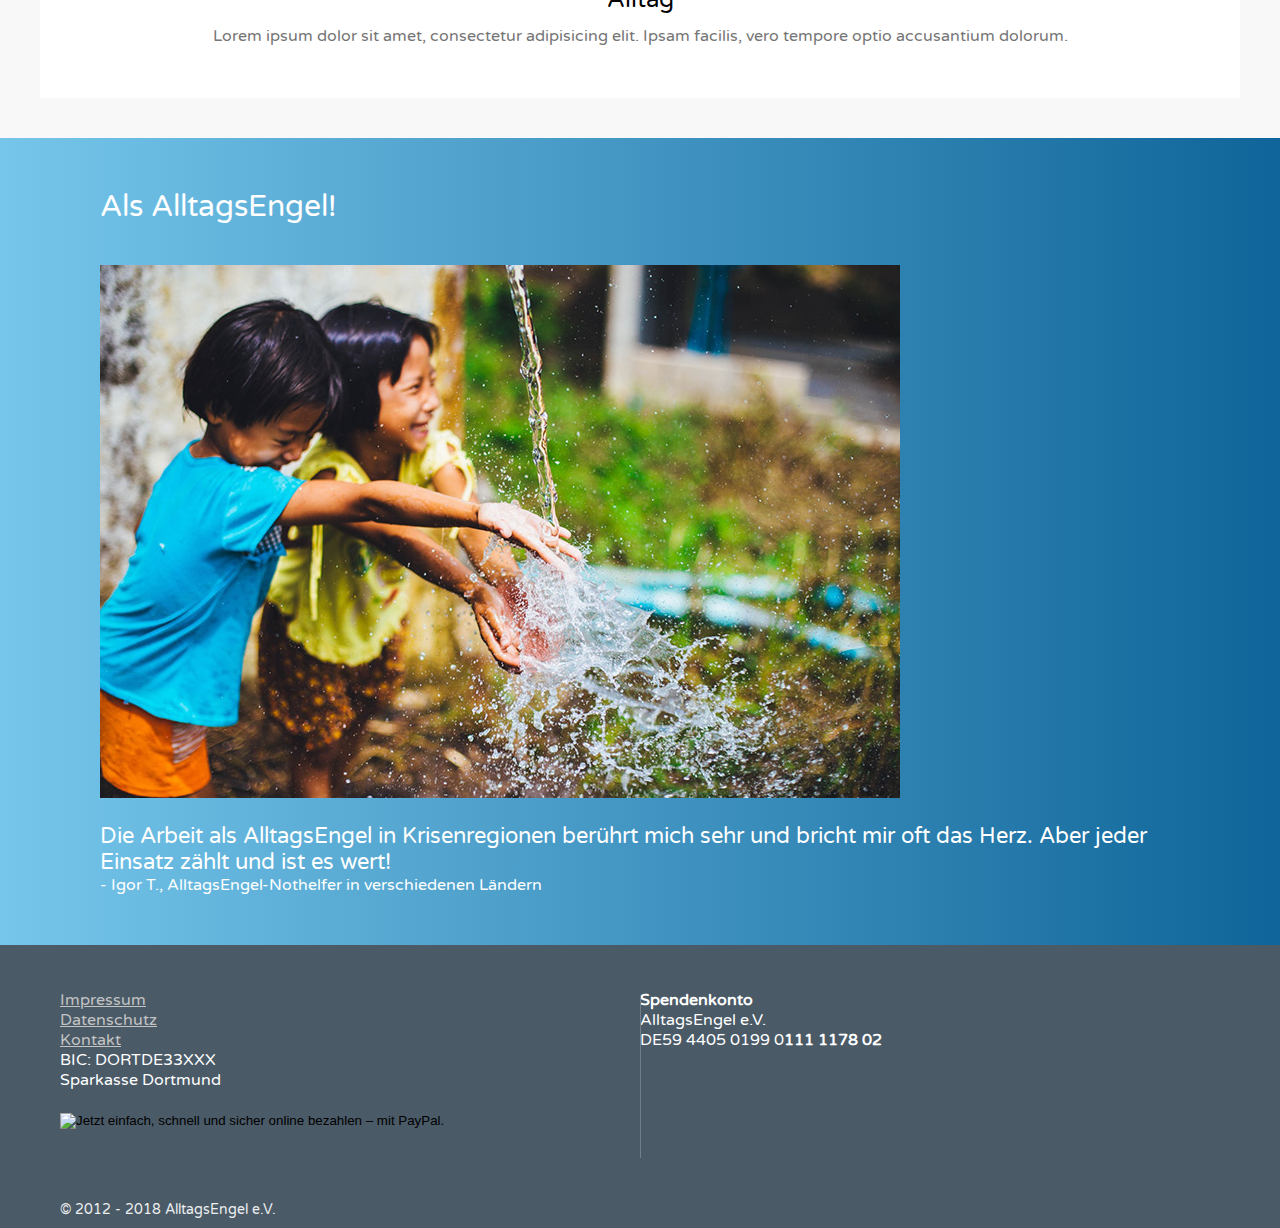
==== commit 21b00c01: "update - website" ====
--- a/docs/index.html
+++ b/docs/index.html
@@ -1,9 +1,12 @@
 <!doctype html>
 <html lang="en">
 <head>
-  <title>AlltagsEngel e.V.</title>
   <meta charset="utf-8">
   <meta name="viewport" content="width=device-width, initial-scale=1">
+
+  <title>AlltagsEngel e.V.</title>
+  <meta name="description" content="Eine gemeinnützige Organisation aus Dortmund" />
+
   <!--<meta name="viewport" content="width=device-width, initial-scale=1, shrink-to-fit=no">-->
   <link rel="stylesheet" href="https://maxcdn.bootstrapcdn.com/bootstrap/4.0.0-beta.2/css/bootstrap.min.css" integrity="sha384-PsH8R72JQ3SOdhVi3uxftmaW6Vc51MKb0q5P2rRUpPvrszuE4W1povHYgTpBfshb" crossorigin="anonymous">
   <link href="https://fonts.googleapis.com/css?family=Varela+Round" rel="stylesheet">
@@ -20,7 +23,19 @@
     border-color: #495962!important;
   }
   </style>
-
+<script type="application/ld+json">
+  {
+    "@context": "http://schema.org",
+    "@type": "Organization",
+    "url": "http://www.alltagsengel.org",
+    "name": "AlltagsEngel e.V.",
+    "contactPoint": {
+      "@type": "ContactPoint",
+      "telephone": "+49-231-902595-0",
+      "contactType": "Kontakt"
+    }
+  }
+  </script>
 <link rel="apple-touch-icon" sizes="57x57" href="/img/favicon/apple-icon-57x57.png">
 <link rel="apple-touch-icon" sizes="60x60" href="/img/favicon/apple-icon-60x60.png">
 <link rel="apple-touch-icon" sizes="72x72" href="/img/favicon/apple-icon-72x72.png">
@@ -122,15 +137,6 @@
   
 
 
-  <div class="blc_slider" style="display: none">
-    <div class="container">
-      <div class="item">
-        <h3>ENDLOSER KRIEG & EISIGE KÄLTE</h3>
-        <p>Helfen Sie Kindern in Syrien den Winter zu überstehen</p>
-      </div>
-    </div>
-  </div>
-
   <div class="blc_feature">
     <div class="container">
       <div class="feature">
@@ -196,61 +202,6 @@
     </div>
   </div>
 
-  <div class="blc_akkordion" style="display:none">
-    <div class="container">
-      <div class="akkordion">
-        <div class="head text-center">
-          <div class="title">Your World, Just a Tap Away</div>
-          <div class="sub">Stay in total control all the time. Whether you're using a smartphone, tablet, or computer, <br> a click or two is all you'll ever need to check in. The free Arlo app is available for iOS, Android, Apple TV and web browser.</div>
-        </div>
-        <div id="accordion" role="tablist">
-          <div class="card">
-            <div class="card-header" role="tab" id="headingOne">
-              <h5 class="mb-0">
-                <a data-toggle="collapse" href="#collapseOne" aria-expanded="true" aria-controls="collapseOne">
-                  Be the First to Know
-                </a>
-              </h5>
-            </div>
-
-            <div id="collapseOne" class="collapse show" role="tabpanel" aria-labelledby="headingOne" data-parent="#accordion">
-              <div class="card-body">
-                Anim pariatur cliche reprehenderit, enim eiusmod high life accusamus terry richardson ad squid. 3 wolf moon officia aute, non cupidatat skateboard dolor brunch. Food truck quinoa nesciunt laborum eiusmod. Brunch 3 wolf moon tempor, sunt aliqua put a bird on it squid single-origin coffee nulla assumenda shoreditch et. Nihil anim keffiyeh helvetica, craft beer labore wes anderson cred nesciunt sapiente ea proident. Ad vegan excepteur butcher vice lomo. Leggings occaecat craft beer farm-to-table, raw denim aesthetic synth nesciunt you probably haven't heard of them accusamus labore sustainable VHS.
-              </div>
-            </div>
-          </div>
-          <div class="card">
-            <div class="card-header" role="tab" id="headingTwo">
-              <h5 class="mb-0">
-                <a class="collapsed" data-toggle="collapse" href="#collapseTwo" aria-expanded="false" aria-controls="collapseTwo">
-                  Never Miss a Moment Again
-                </a>
-              </h5>
-            </div>
-            <div id="collapseTwo" class="collapse" role="tabpanel" aria-labelledby="headingTwo" data-parent="#accordion">
-              <div class="card-body">
-                Anim pariatur cliche reprehenderit, enim eiusmod high life accusamus terry richardson ad squid. 3 wolf moon officia aute, non cupidatat skateboard dolor brunch. Food truck quinoa nesciunt laborum eiusmod. Brunch 3 wolf moon tempor, sunt aliqua put a bird on it squid single-origin coffee nulla assumenda shoreditch et. Nihil anim keffiyeh helvetica, craft beer labore wes anderson cred nesciunt sapiente ea proident. Ad vegan excepteur butcher vice lomo. Leggings occaecat craft beer farm-to-table, raw denim aesthetic synth nesciunt you probably haven't heard of them accusamus labore sustainable VHS.
-              </div>
-            </div>
-          </div>
-          <div class="card">
-            <div class="card-header" role="tab" id="headingThree">
-              <h5 class="mb-0">
-                <a class="collapsed" data-toggle="collapse" href="#collapseThree" aria-expanded="false" aria-controls="collapseThree">
-                  Get More Angles Covered
-                </a>
-              </h5>
-            </div>
-            <div id="collapseThree" class="collapse" role="tabpanel" aria-labelledby="headingThree" data-parent="#accordion">
-              <div class="card-body">
-                Anim pariatur cliche reprehenderit, enim eiusmod high life accusamus terry richardson ad squid. 3 wolf moon officia aute, non cupidatat skateboard dolor brunch. Food truck quinoa nesciunt laborum eiusmod. Brunch 3 wolf moon tempor, sunt aliqua put a bird on it squid single-origin coffee nulla assumenda shoreditch et. Nihil anim keffiyeh helvetica, craft beer labore wes anderson cred nesciunt sapiente ea proident. Ad vegan excepteur butcher vice lomo. Leggings occaecat craft beer farm-to-table, raw denim aesthetic synth nesciunt you probably haven't heard of them accusamus labore sustainable VHS.
-              </div>
-            </div>
-          </div>
-        </div>
-      </div>
-    </div>
-  </div>
 
   <div class="blc_history">
     <div class="container">
@@ -268,63 +219,6 @@
               Aber jeder Einsatz zählt und ist es wert!
             </blockquote>
             <div class="cite_author">- Igor T., AlltagsEngel-Nothelfer in verschiedenen Ländern</div>
-          </div>
-        </div>
-      </div>
-    </div>
-  </div>
-
-  <div class="blc_media" style="display:none">
-    <div class="container">
-      <div class="media">
-        <div class="row">
-          <div class="col">
-            <div class="head text-center">
-              <div class="title">In unsere Press</div>
-            </div>
-            <blockquote>
-              “These neat-looking cameras are a cinch to install and can be placed just about anywhere, and they deliver sharp daytime and nighttime video”
-            </blockquote>
-            <div class="author">John R. Delaney - <a href="#">PCMag.com</a></div>
-          </div>
-          <div class="col">
-            <div class="head text-center">
-              <div class="title">Unsere Partners</div>
-            </div>
-          </div>
-        </div>
-      </div>
-    </div>
-  </div>
-
-  <div class="blc_news" style="display:none">
-    <div class="container">
-      <div class="news">
-        <div class="head text-center">
-          <div class="title">Aktuelles</div>
-          <div class="link"><a href="#">Alle Beiträge</a></div>
-        </div>
-        <div class="row">
-          <div class="col">
-            <div class="item">
-              <div class="image"><a href="#"><img src="img/news1.jpg" alt="" class="img-fluid"></a></div>
-              <div class="title"><a href="#">Weihnachtsbrief: 25 mal 0 ergibt nächstes Jahr 5000</a></div>
-              <div class="desc"><p>Diese Rechnung hebelt alle mathematische Logik aus und stimmt dennoch. Wer wissen will, welcher erschreckende Hintergrund zu diesem Ergebnis führt, liest unseren Weihnachtsbrief 2017...</p></div>
-            </div>
-          </div>
-          <div class="col">
-            <div class="item">
-              <div class="image"><a href="#"><img src="img/news2.jpg" alt="" class="img-fluid"></a></div>
-              <div class="title"><a href="#">Weihnachtsbrief: 25 mal 0 ergibt nächstes Jahr 5000</a></div>
-              <div class="desc"><p>Diese Rechnung hebelt alle mathematische Logik aus und stimmt dennoch. Wer wissen will, welcher erschreckende Hintergrund zu diesem Ergebnis führt, liest unseren Weihnachtsbrief 2017...</p></div>
-            </div>
-          </div>
-          <div class="col">
-            <div class="item">
-              <div class="image"><a href="#"><img src="img/news3.jpg" alt="" class="img-fluid"></a></div>
-              <div class="title"><a href="#">Weihnachtsbrief: 25 mal 0 ergibt nächstes Jahr 5000</a></div>
-              <div class="desc"><p>Diese Rechnung hebelt alle mathematische Logik aus und stimmt dennoch. Wer wissen will, welcher erschreckende Hintergrund zu diesem Ergebnis führt, liest unseren Weihnachtsbrief 2017...</p></div>
-            </div>
           </div>
         </div>
       </div>
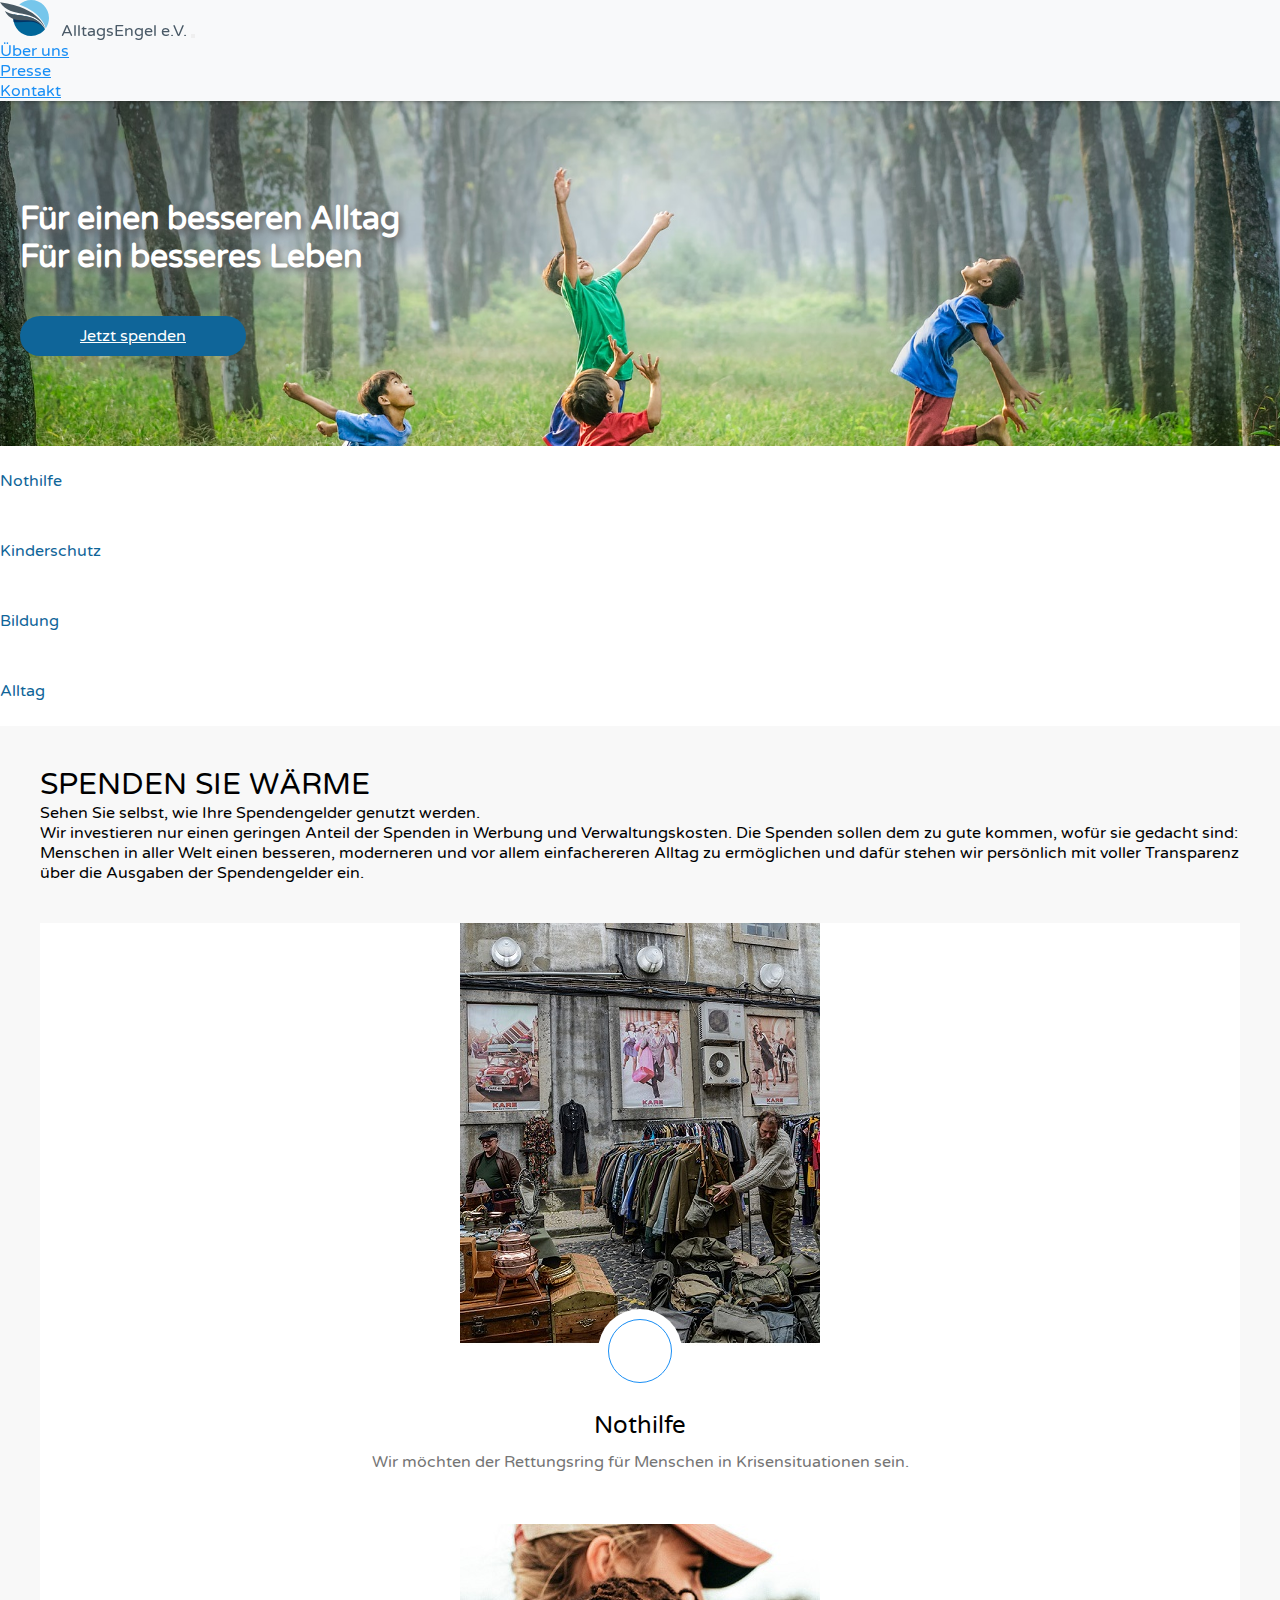
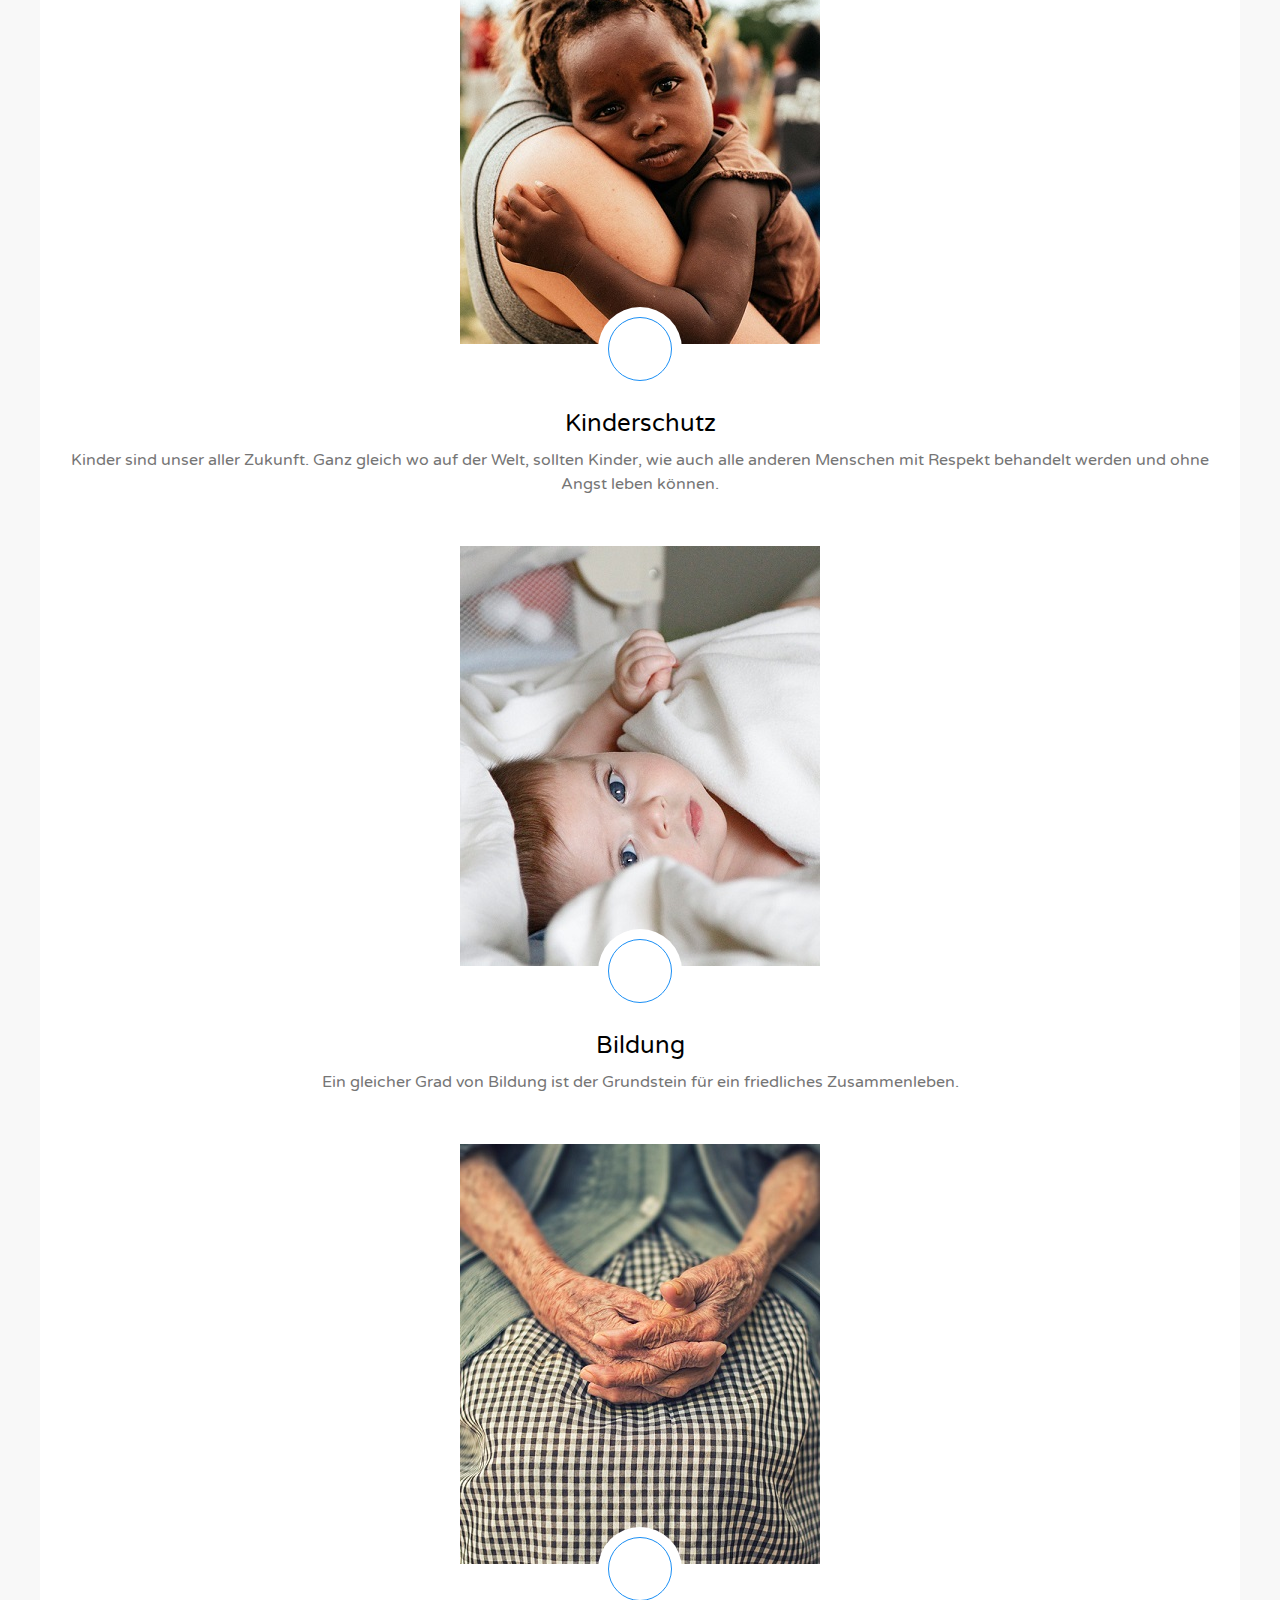
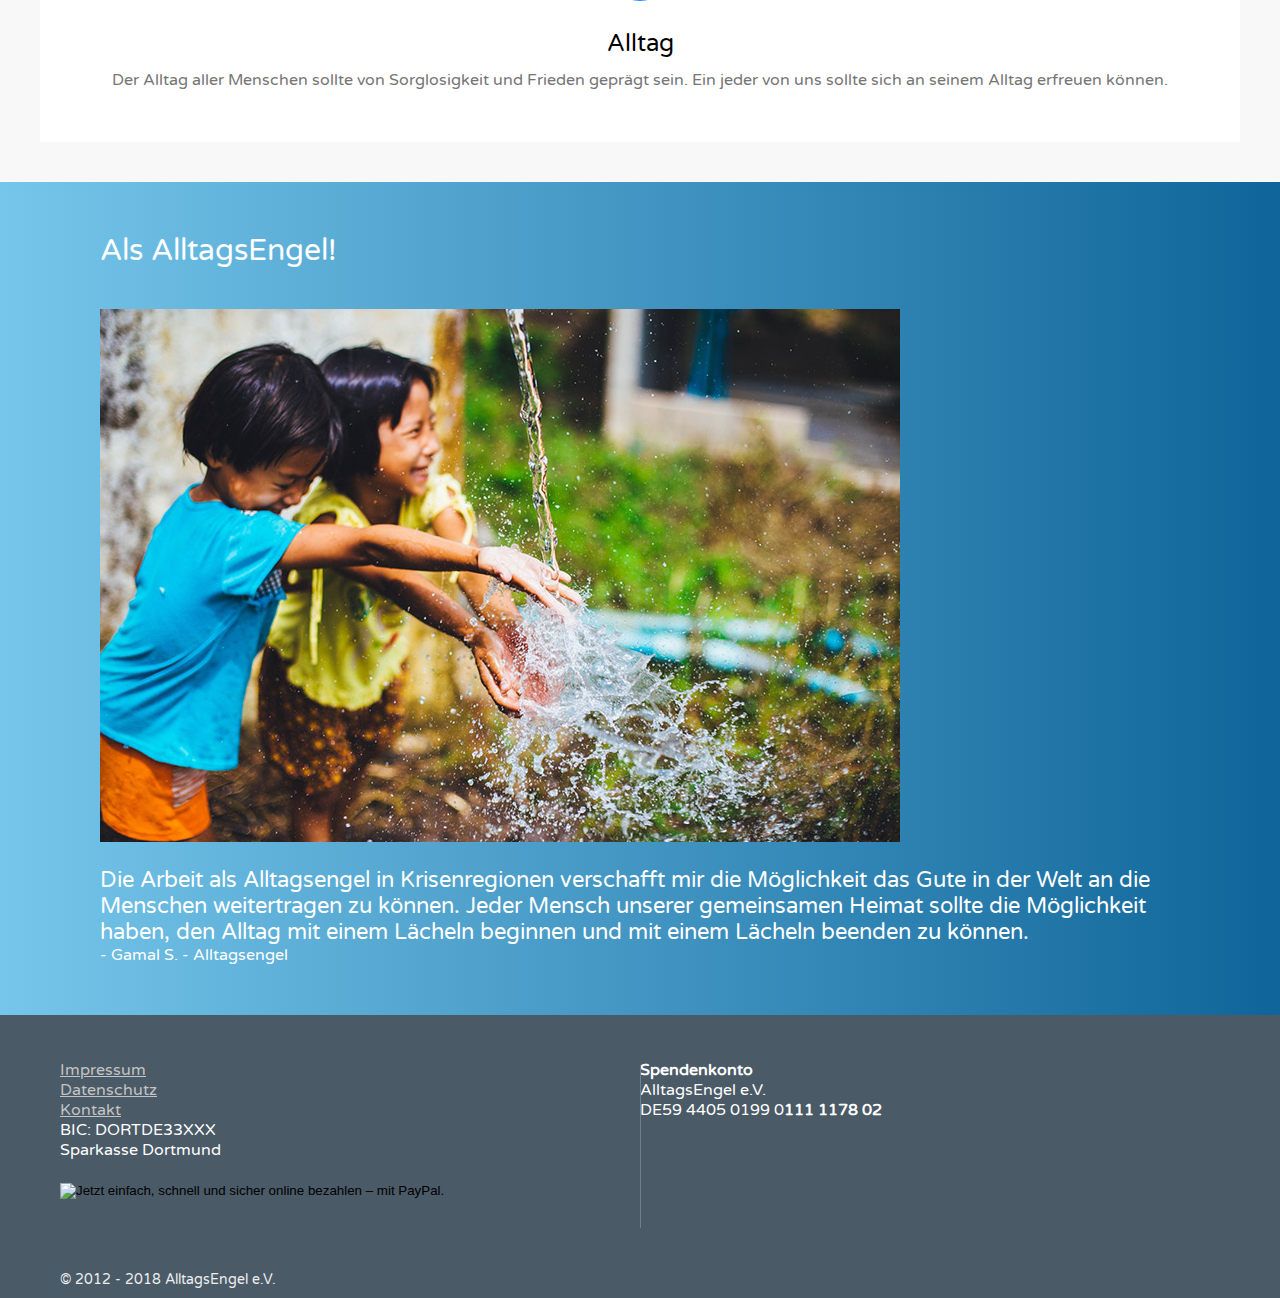
==== commit 1d2836ab: "Texte überarbeitet, Step 1" ====
--- a/docs/index.html
+++ b/docs/index.html
@@ -142,10 +142,11 @@
       <div class="feature">
         <div class="head text-center">
           <div class="title">SPENDEN SIE WÄRME</div>
-          <div class="sub">Hier sind unsere Beispiele, was Ihre Spende bewirken kann.
+          <div class="sub">Sehen Sie selbst, wie Ihre Spendengelder genutzt werden.
               <br>
-              Wir inverstieren nur das mindeste in Werbung, da wir es für Falsch halten die Spenden dafür zu Verschwenden,
-              unser Ziel ist es die 95% vollständig dafür zu Verwenden, dass es für den Gemeinnützigen zweck eingesetzt wird.
+             Wir investieren nur einen geringen Anteil der Spenden in Werbung und Verwaltungskosten. Die Spenden sollen dem zu gute kommen,
+            wofür sie gedacht sind: Menschen in aller Welt einen besseren, moderneren und vor allem einfachereren Alltag zu ermöglichen
+            und dafür stehen wir persönlich mit voller Transparenz über die Ausgaben der Spendengelder ein.
           </div>
         </div>
         <div class="row">
@@ -158,7 +159,7 @@
                 </div>
               </div>
               <div class="title">Nothilfe</div>
-              <div class="desc"><p>Lorem ipsum dolor sit amet, consectetur adipisicing elit. Ipsam facilis, vero tempore optio accusantium dolorum.</p></div>
+              <div class="desc"><p>Wir möchten der Rettungsring für Menschen in Krisensituationen sein.</p></div>
             </div>
           </div>
           <div class="col">
@@ -170,7 +171,7 @@
                 </div>
               </div>
               <div class="title">Kinderschutz</div>
-              <div class="desc"><p>Lorem ipsum dolor sit amet, consectetur adipisicing elit. Ipsam facilis, vero tempore optio accusantium dolorum.</p></div>
+              <div class="desc"><p>Kinder sind unser aller Zukunft. Ganz gleich wo auf der Welt, sollten Kinder, wie auch alle anderen Menschen mit Respekt behandelt werden und ohne Angst leben können.</p></div>
             </div>
           </div>
           <div class="col">
@@ -182,7 +183,7 @@
                 </div>
               </div>
               <div class="title">Bildung</div>
-              <div class="desc"><p>Lorem ipsum dolor sit amet, consectetur adipisicing elit. Ipsam facilis, vero tempore optio accusantium dolorum.</p></div>
+              <div class="desc"><p>Ein gleicher Grad von Bildung ist der Grundstein für ein friedliches Zusammenleben.</p></div>
             </div>
           </div>
           <div class="col">
@@ -194,7 +195,7 @@
                 </div>
               </div>
               <div class="title">Alltag</div>
-              <div class="desc"><p>Lorem ipsum dolor sit amet, consectetur adipisicing elit. Ipsam facilis, vero tempore optio accusantium dolorum.</p></div>
+              <div class="desc"><p>Der Alltag aller Menschen sollte von Sorglosigkeit und Frieden geprägt sein. Ein jeder von uns sollte sich an seinem Alltag erfreuen können.</p></div>
             </div>
           </div>
         </div>
@@ -215,10 +216,10 @@
           </div>
           <div class="col">
             <blockquote>
-              <i class="fas fa-quote-right"></i> Die Arbeit als AlltagsEngel in Krisenregionen berührt mich sehr und bricht mir oft das Herz. 
-              Aber jeder Einsatz zählt und ist es wert!
+              <i class="fas fa-quote-right"></i> Die Arbeit als Alltagsengel in Krisenregionen verschafft mir die Möglichkeit das Gute in der Welt an die Menschen weitertragen zu können.
+              Jeder Mensch unserer gemeinsamen Heimat sollte die Möglichkeit haben, den Alltag mit einem Lächeln beginnen und mit einem Lächeln beenden zu können.
             </blockquote>
-            <div class="cite_author">- Igor T., AlltagsEngel-Nothelfer in verschiedenen Ländern</div>
+            <div class="cite_author">- Gamal S. - Alltagsengel</div>
           </div>
         </div>
       </div>
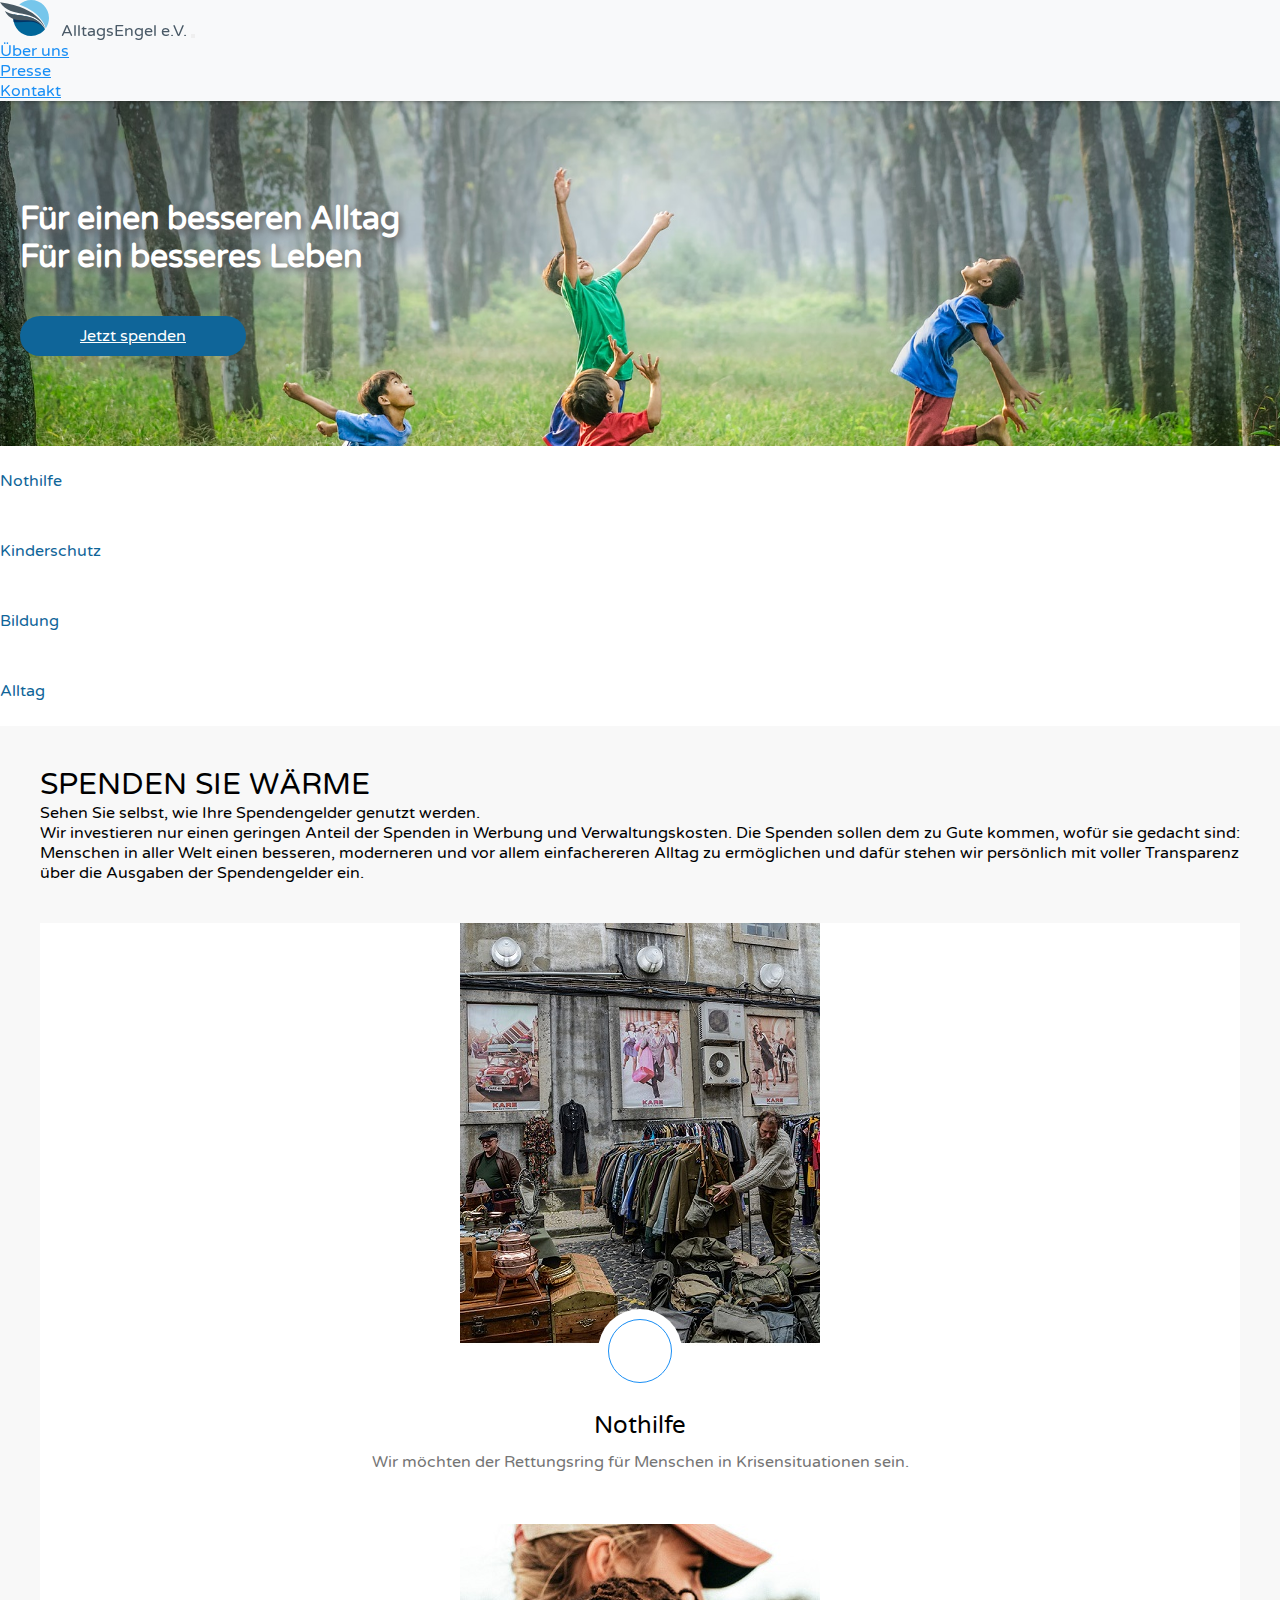
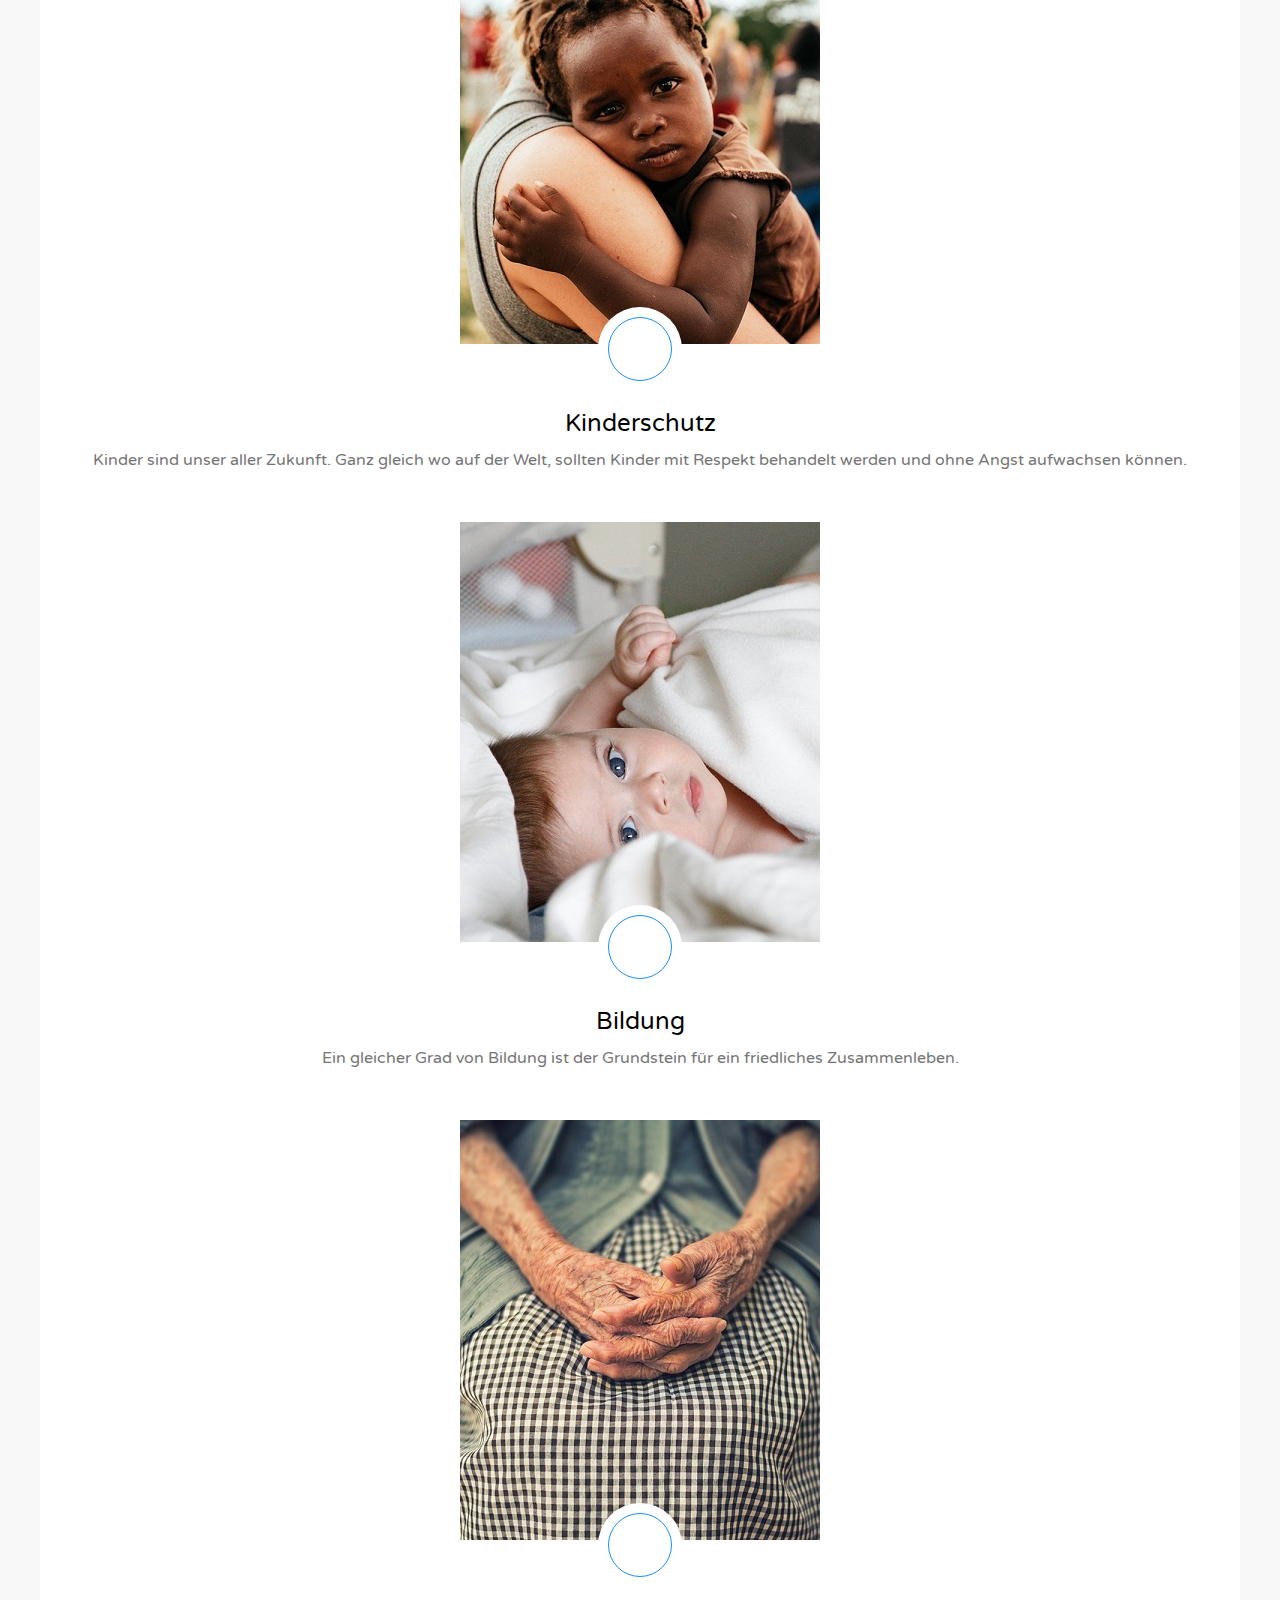
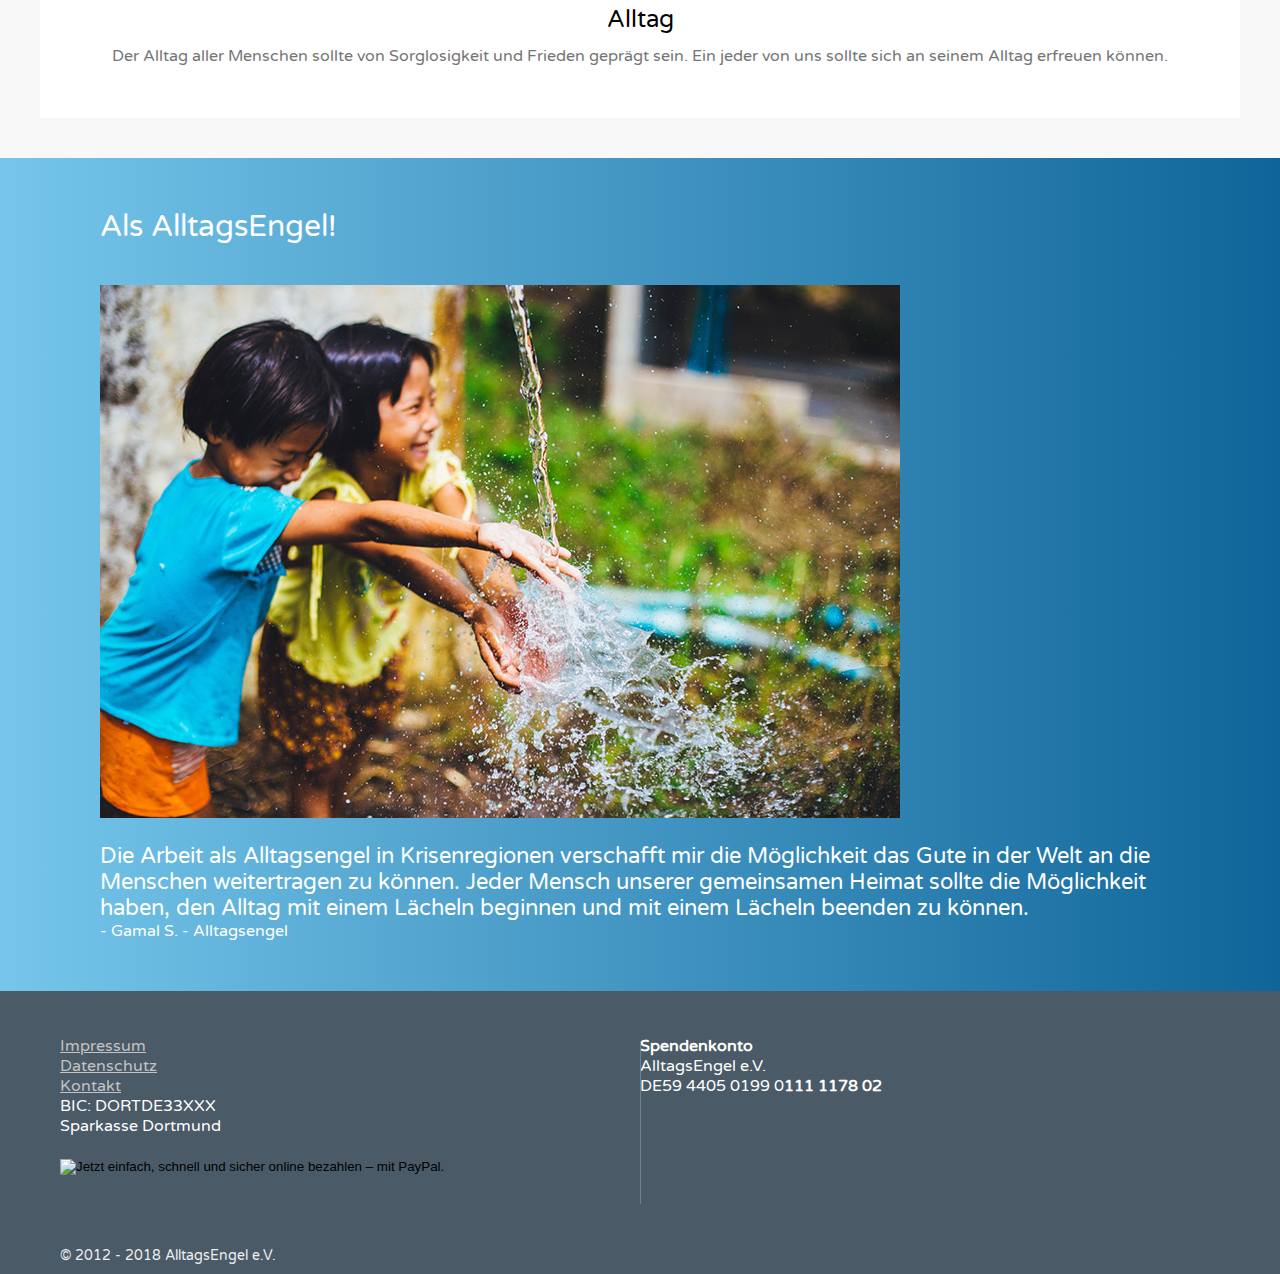
==== commit ddf2486a: "Kinderschutz update" ====
--- a/docs/index.html
+++ b/docs/index.html
@@ -144,7 +144,7 @@
           <div class="title">SPENDEN SIE WÄRME</div>
           <div class="sub">Sehen Sie selbst, wie Ihre Spendengelder genutzt werden.
               <br>
-             Wir investieren nur einen geringen Anteil der Spenden in Werbung und Verwaltungskosten. Die Spenden sollen dem zu gute kommen,
+             Wir investieren nur einen geringen Anteil der Spenden in Werbung und Verwaltungskosten. Die Spenden sollen dem zu Gute kommen,
             wofür sie gedacht sind: Menschen in aller Welt einen besseren, moderneren und vor allem einfachereren Alltag zu ermöglichen
             und dafür stehen wir persönlich mit voller Transparenz über die Ausgaben der Spendengelder ein.
           </div>
@@ -171,7 +171,7 @@
                 </div>
               </div>
               <div class="title">Kinderschutz</div>
-              <div class="desc"><p>Kinder sind unser aller Zukunft. Ganz gleich wo auf der Welt, sollten Kinder, wie auch alle anderen Menschen mit Respekt behandelt werden und ohne Angst leben können.</p></div>
+              <div class="desc"><p>Kinder sind unser aller Zukunft. Ganz gleich wo auf der Welt, sollten Kinder mit Respekt behandelt werden und ohne Angst aufwachsen können.</p></div>
             </div>
           </div>
           <div class="col">
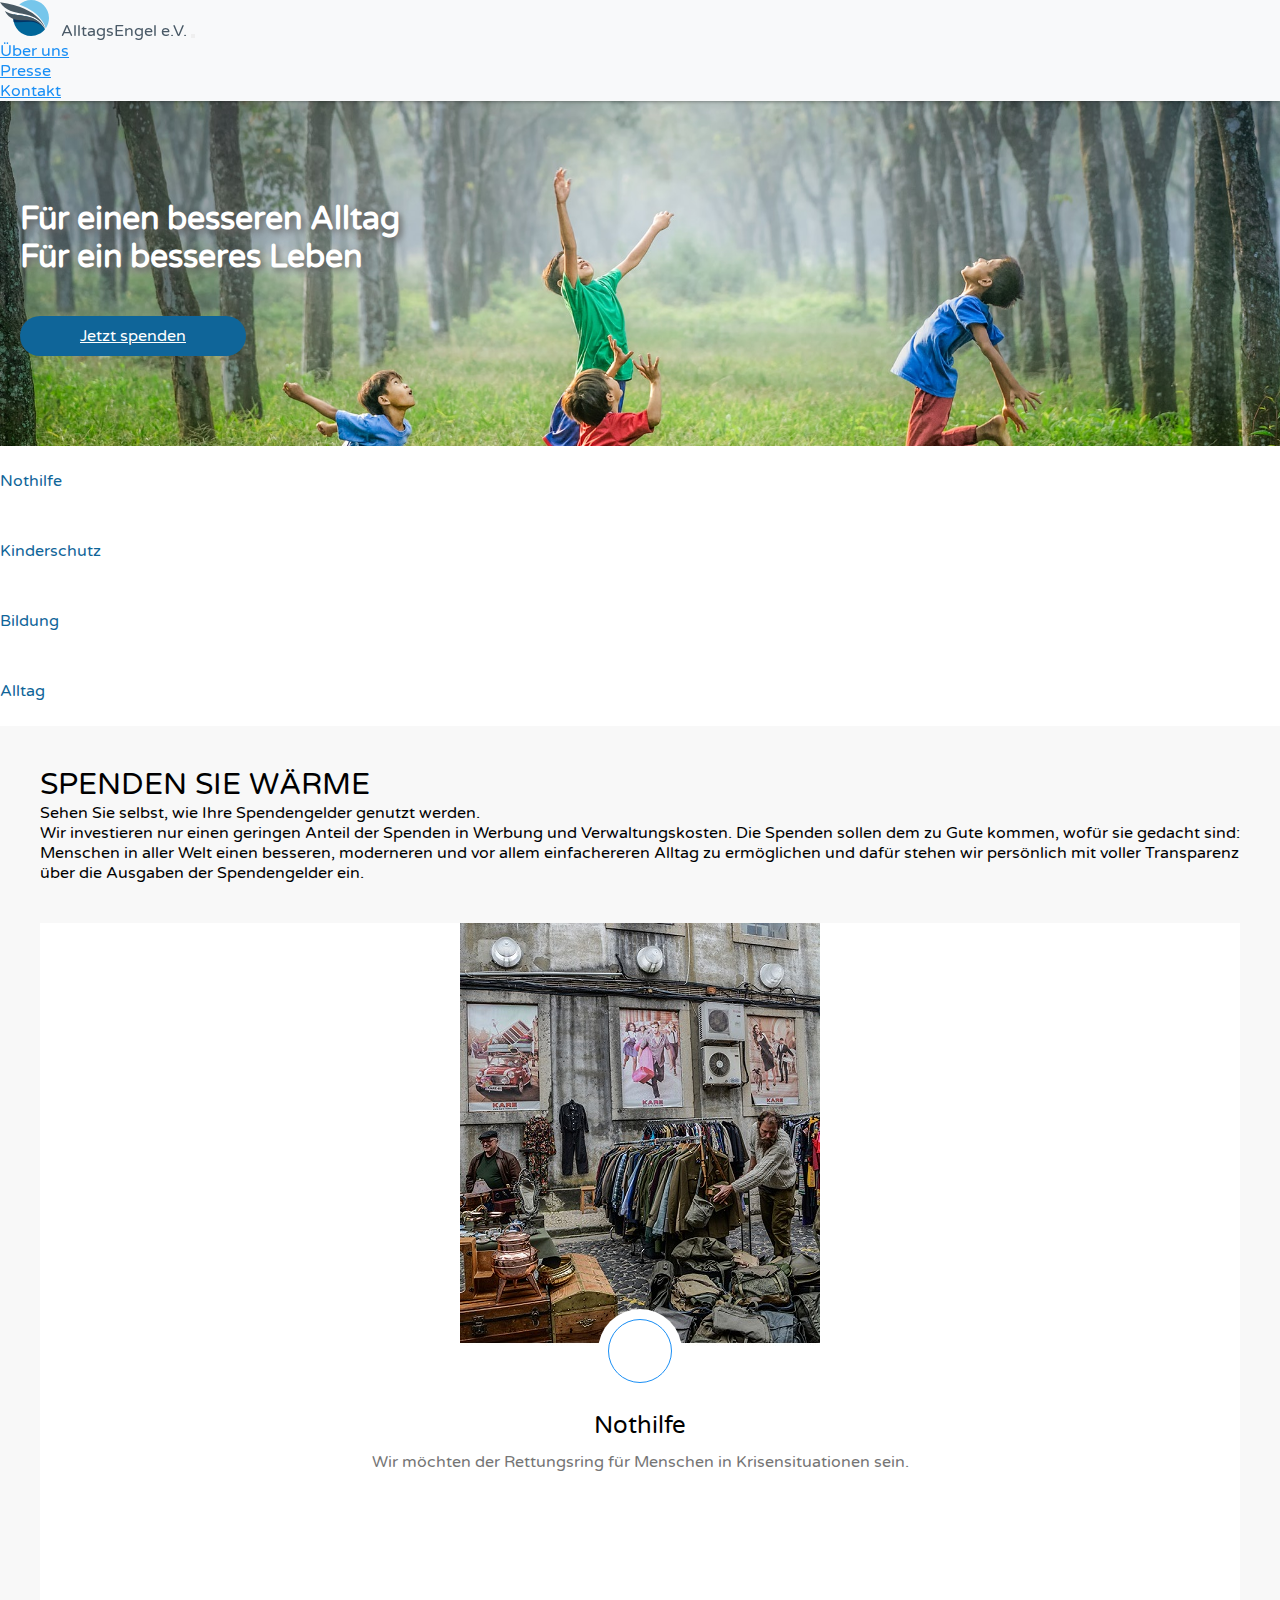
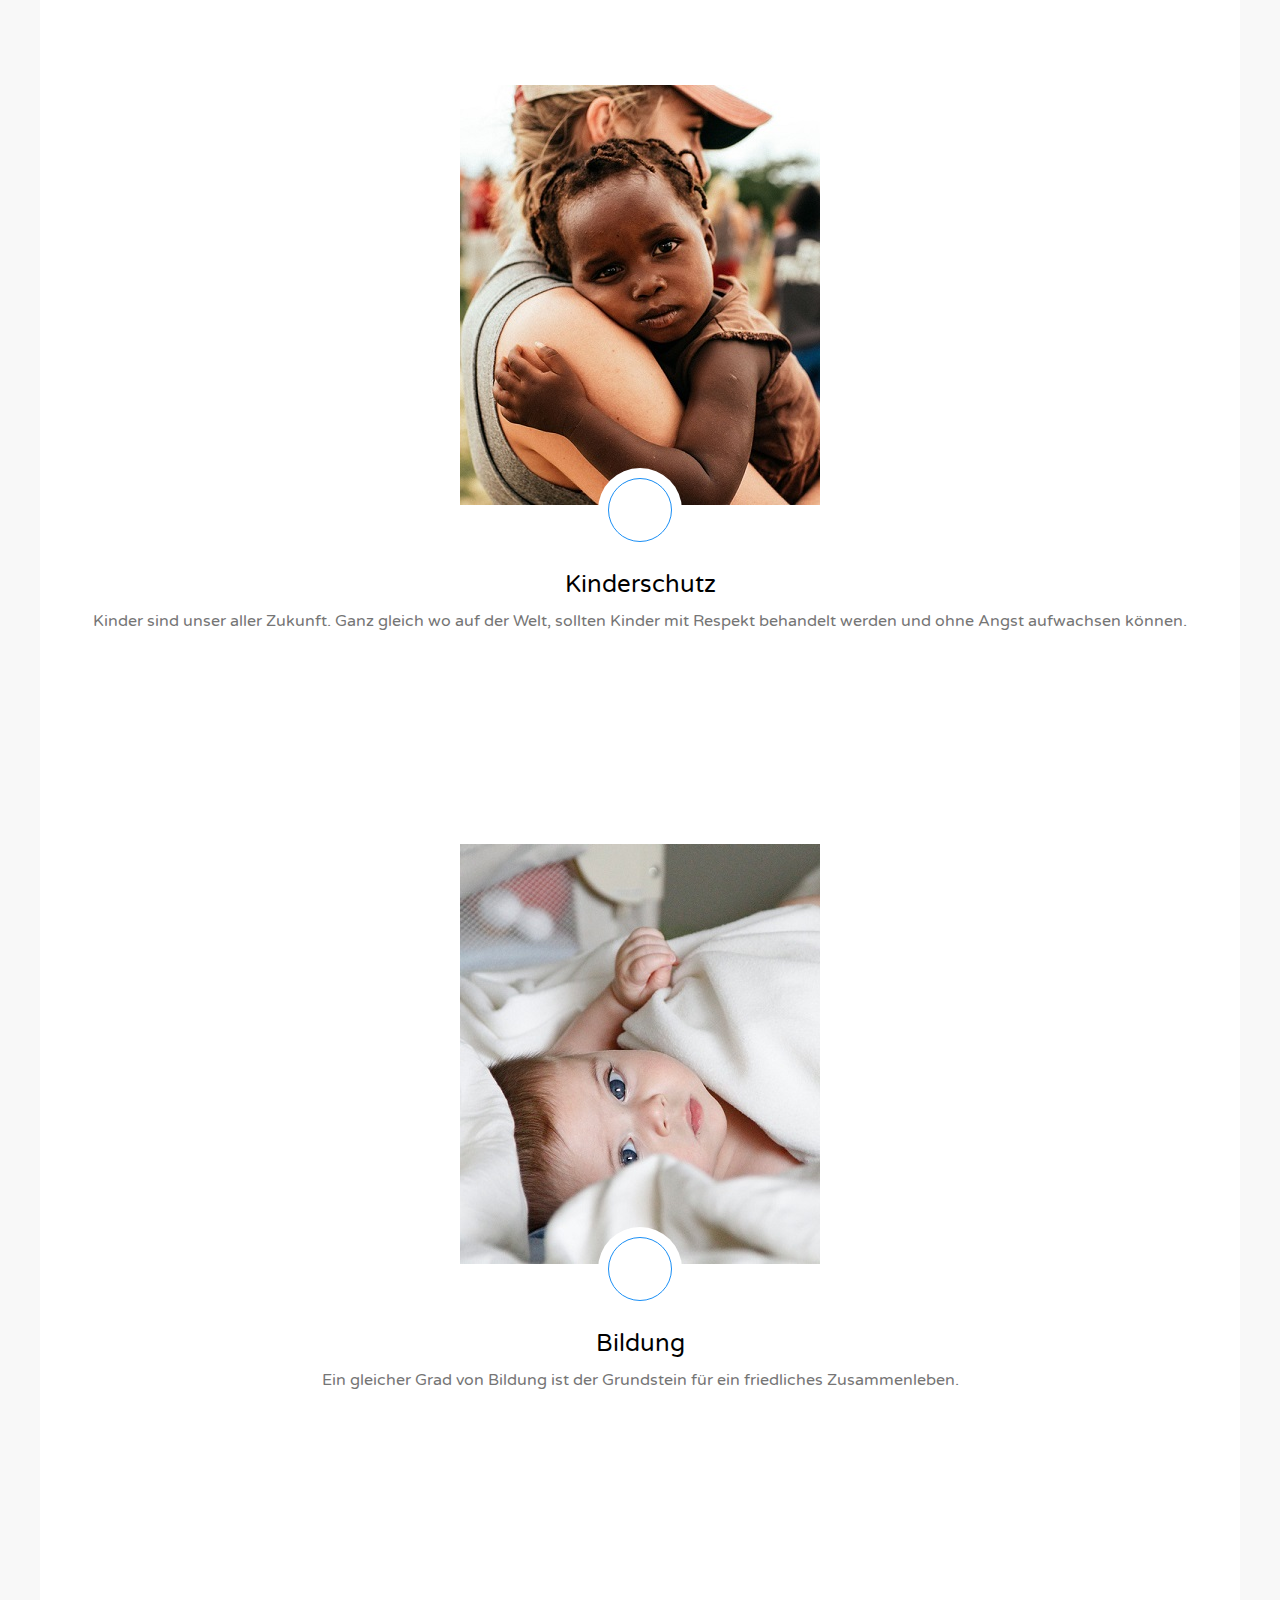
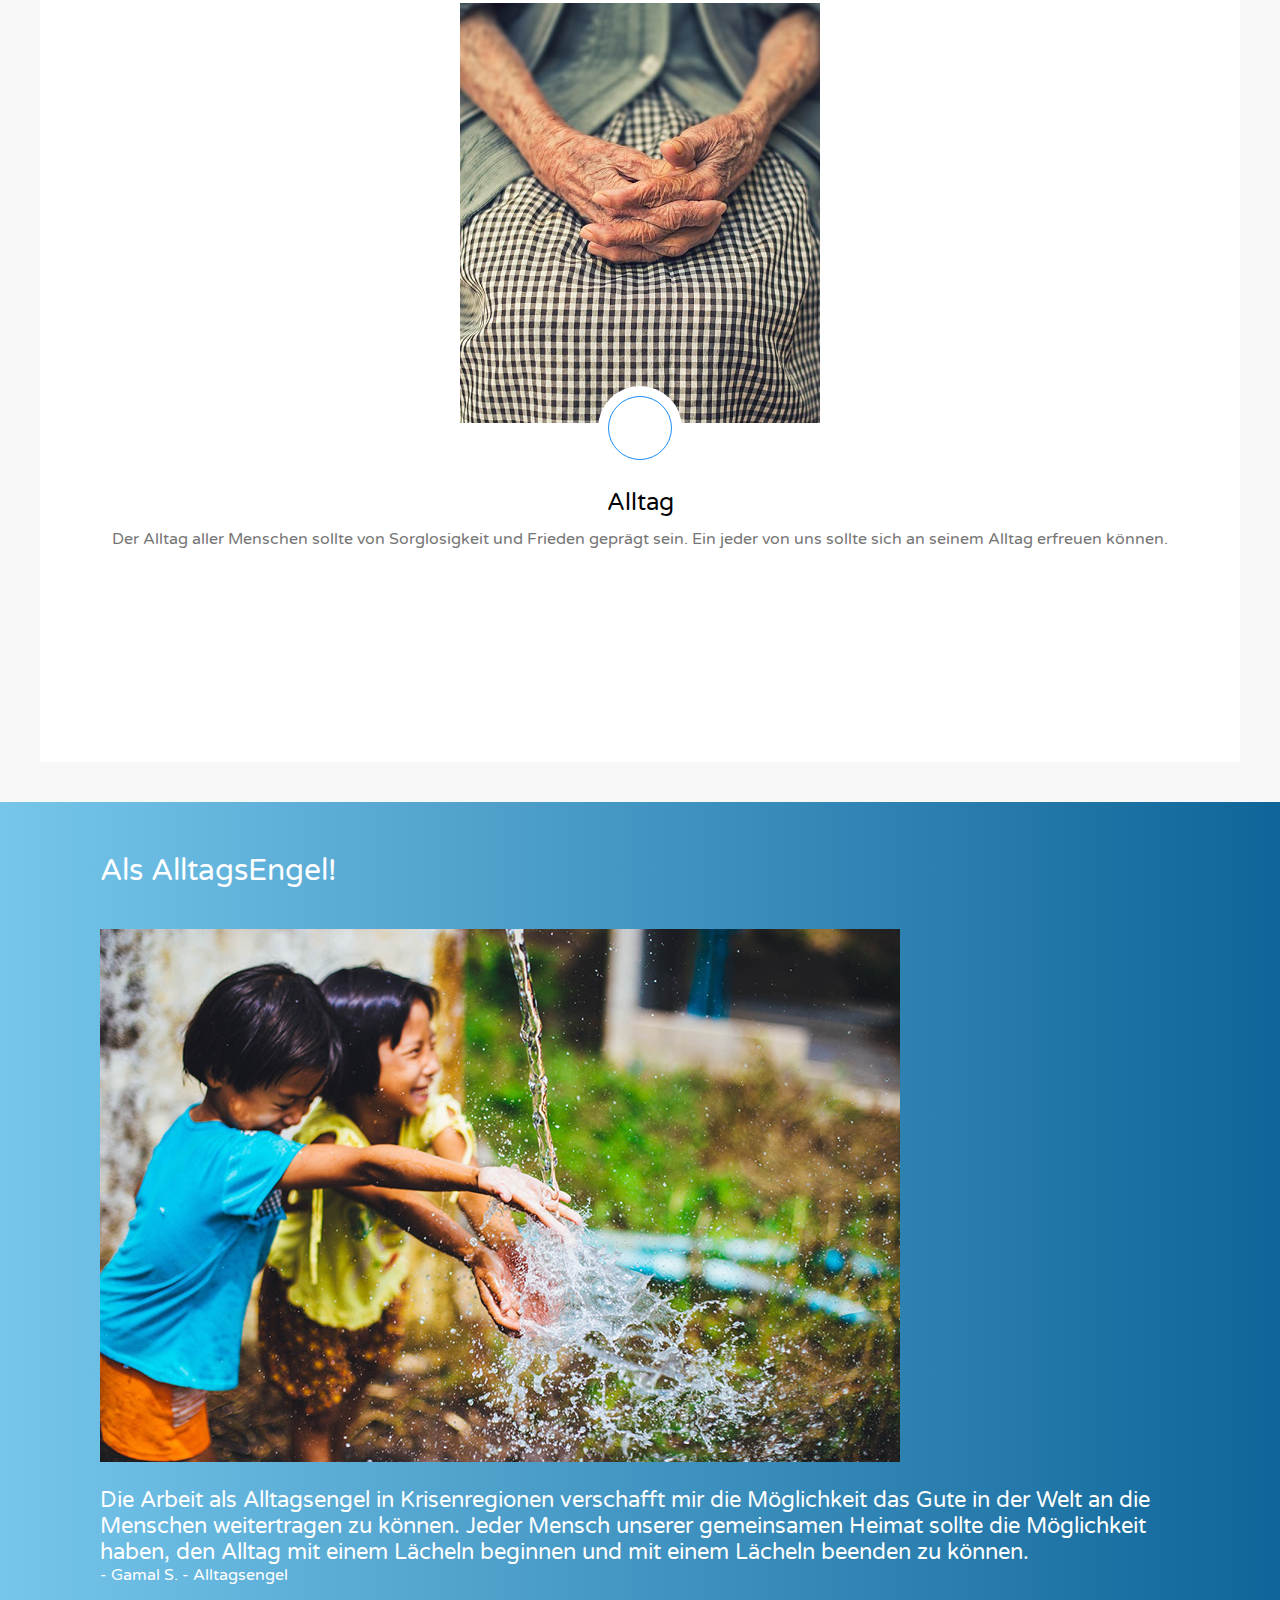
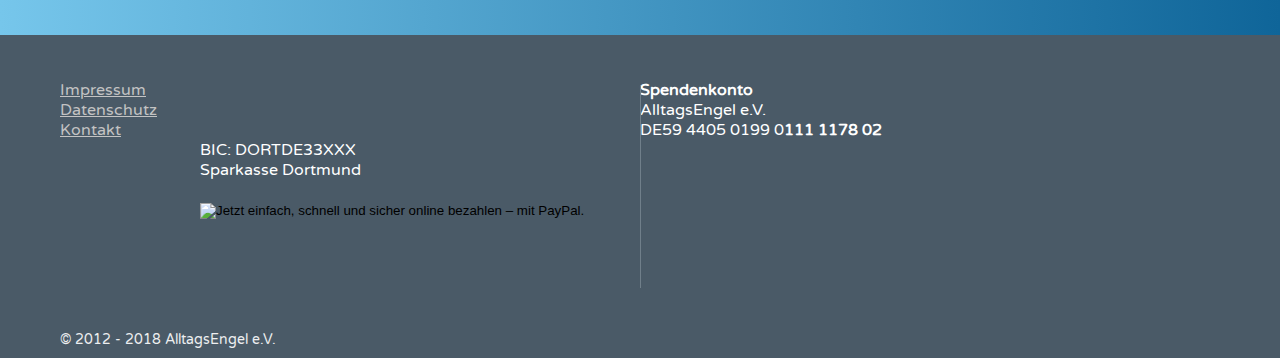
==== commit 0463cc09: "add Über uns add Presse-Texte" ====
--- a/docs/index.html
+++ b/docs/index.html
@@ -71,7 +71,7 @@
 
         <div class="collapse navbar-collapse" id="navbarSupportedContent">
           <ul class="navbar-nav ml-auto">
-            <li class="nav-item active"><a class="nav-link" href="index.html">Über uns</a></li>
+            <li class="nav-item active"><a class="nav-link" href="ueber-uns.html">Über uns</a></li>
             <!--<li class="nav-item"><a class="nav-link" href="#">Für Spender</a></li>
             <li class="nav-item"><a class="nav-link" href="#">Aktuelles</a></li>-->
             <li class="nav-item "><a class="nav-link" href="presse.html">Presse</a></li>
--- a/docs/css/style.min.css
+++ b/docs/css/style.min.css
@@ -8,3 +8,56 @@
     filter: progid:DXImageTransform.Microsoft.gradient( startColorstr='#76c6eb', endColorstr='#0f6599',GradientType=1 ); /* IE6-9 */
 }
 .blc_history .history blockquote{font-size:22px;padding-top:20px}.blc_history .history blockquote svg{font-size:60px}.blc_media .media{background-color:#fff;padding:50px 100px}.blc_media .media blockquote{text-align:center;font-size:22px;line-height:34px}.blc_media .media .author{text-align:center;font-style:italic}.blc_news .head{position:relative}.blc_news .head .link{position:absolute;top:50%;right:0;transform:translateY(-50%)}.blc_news .news{background-color:#f1f1f1;padding:50px 60px}.blc_news .news .item{background-color:#fff;text-align:center}.blc_news .news .title{padding:20px 30px}.blc_news .news .desc{padding:0 30px 20px}.blc_details .details{background-color:#fff;padding:50px 30% 50px 60px}.footer-content{background:#4a5a67;color:#fff;padding:45px 60px 10px;position:relative}.footer-content:before{content:'';background-color:#707f8a;width:1px;position:absolute;top:50px;bottom:70px;left:50%;display:block}.footer-content a{color:#c3c3c3}.footer-content a:hover{color:#fff}.footer-content .title{margin-bottom:20px;font-size:18px}.footer-content .menu .item{float:left;width:50%}.footer-content .newsletter{padding-left:140px;position:relative;margin-bottom:40px}.footer-content .newsletter input{border:0;background-color:#fff;border-radius:50px;padding:10px 30px;width:100%}.footer-content .newsletter button{position:absolute;bottom:0;right:0;background-color:transparent;border:0;width:60px;height:44px;cursor:pointer}.footer-content .social{padding-left:140px}.footer-content .social a{font-size:28px;margin-right:20px}.footer-content .copyright{font-size:14px;padding-top:20px;opacity:0.9}.footer-content .copyright a{margin-right:20px}@media (min-width: 1400px){.container{max-width:1440px}}
+
+.blc_feature .item .desc {
+    min-height: 185px;
+  }
+  .blc_service .service .item:hover {
+    box-shadow: none;
+  }
+  .footer-content input {
+    cursor: pointer;
+  }
+  .footer-content .col:last-child > div {
+    padding-left: 140px;
+    margin-bottom: 20px;
+  }
+  
+  @media (max-width: 450px) {
+    .blc_feature .row {
+      display: grid;
+    }
+    .blc_feature .feature {
+      padding: 20px;
+    }
+    .blc_feature .item .desc {
+      min-height: auto;
+    }
+    .blc_feature .item {
+      margin-bottom: 20px;
+    }
+    .blc_history .history {
+      padding: 25px;
+    }
+    .blc_history .history blockquote {
+      font-size: 16px;
+    }
+    .blc_history .history blockquote svg {
+      font-size: 24px;
+    }
+    .blc_history .history .row {
+      display: flow-root;
+    }
+    .footer-content {
+      padding: 25px;
+    }
+    .footer-content .row {
+      display: grid;
+    }
+    .footer-content .col:last-child > div {
+      padding: 0;
+    }
+    .footer-content:before {
+      content: none;
+    }
+  }